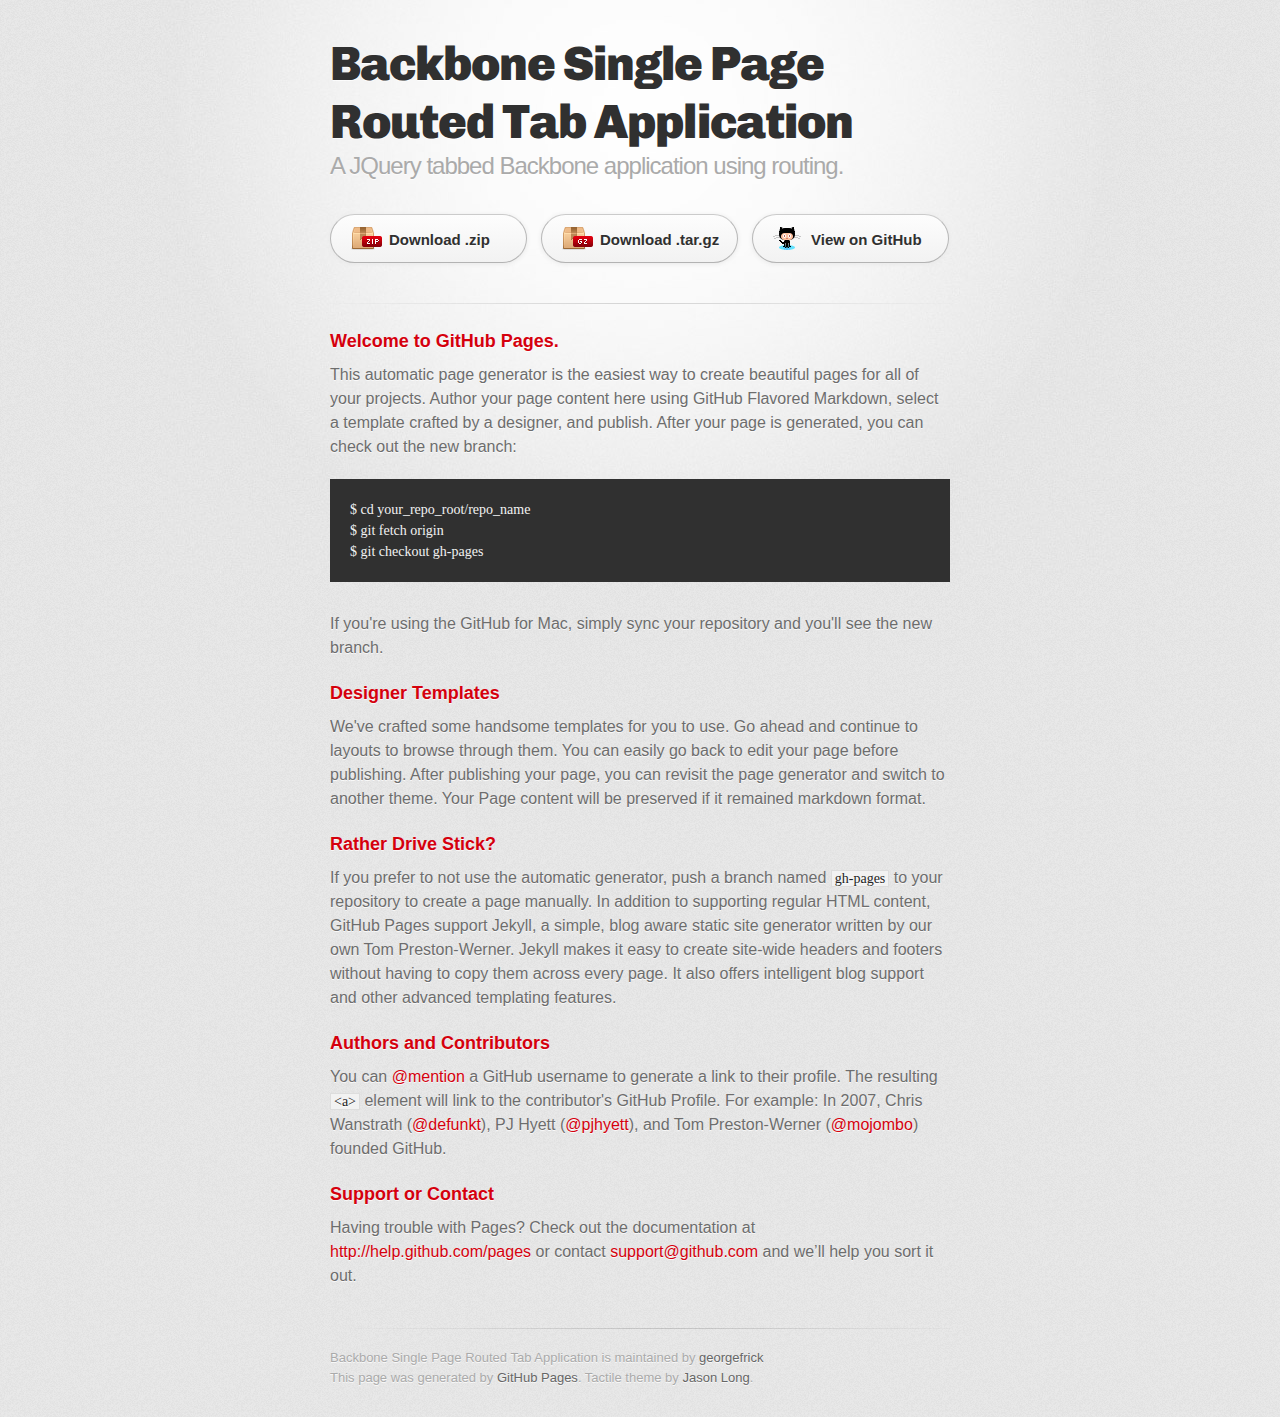
==== index.html @ 59448136 "Create gh-pages branch via GitHub" ====
<!DOCTYPE html>
<html>
  <head>
    <meta charset='utf-8'>
    <meta http-equiv="X-UA-Compatible" content="chrome=1">
    <link href='https://fonts.googleapis.com/css?family=Chivo:900' rel='stylesheet' type='text/css'>
    <link rel="stylesheet" type="text/css" href="stylesheets/stylesheet.css" media="screen" />
    <link rel="stylesheet" type="text/css" href="stylesheets/pygment_trac.css" media="screen" />
    <link rel="stylesheet" type="text/css" href="stylesheets/print.css" media="print" />
    <!--[if lt IE 9]>
    <script src="//html5shiv.googlecode.com/svn/trunk/html5.js"></script>
    <![endif]-->
    <title>Backbone Single Page Routed Tab Application by georgefrick</title>
  </head>

  <body>
    <div id="container">
      <div class="inner">

        <header>
          <h1>Backbone Single Page Routed Tab Application</h1>
          <h2>A JQuery tabbed Backbone application using routing.</h2>
        </header>

        <section id="downloads" class="clearfix">
          <a href="https://github.com/georgefrick/BackboneApplicationExample/zipball/master" id="download-zip" class="button"><span>Download .zip</span></a>
          <a href="https://github.com/georgefrick/BackboneApplicationExample/tarball/master" id="download-tar-gz" class="button"><span>Download .tar.gz</span></a>
          <a href="https://github.com/georgefrick/BackboneApplicationExample" id="view-on-github" class="button"><span>View on GitHub</span></a>
        </section>

        <hr>

        <section id="main_content">
          <h3>Welcome to GitHub Pages.</h3>

<p>This automatic page generator is the easiest way to create beautiful pages for all of your projects. Author your page content here using GitHub Flavored Markdown, select a template crafted by a designer, and publish. After your page is generated, you can check out the new branch:</p>

<pre><code>$ cd your_repo_root/repo_name
$ git fetch origin
$ git checkout gh-pages
</code></pre>

<p>If you're using the GitHub for Mac, simply sync your repository and you'll see the new branch.</p>

<h3>Designer Templates</h3>

<p>We've crafted some handsome templates for you to use. Go ahead and continue to layouts to browse through them. You can easily go back to edit your page before publishing. After publishing your page, you can revisit the page generator and switch to another theme. Your Page content will be preserved if it remained markdown format.</p>

<h3>Rather Drive Stick?</h3>

<p>If you prefer to not use the automatic generator, push a branch named <code>gh-pages</code> to your repository to create a page manually. In addition to supporting regular HTML content, GitHub Pages support Jekyll, a simple, blog aware static site generator written by our own Tom Preston-Werner. Jekyll makes it easy to create site-wide headers and footers without having to copy them across every page. It also offers intelligent blog support and other advanced templating features.</p>

<h3>Authors and Contributors</h3>

<p>You can <a href="https://github.com/blog/821" class="user-mention">@mention</a> a GitHub username to generate a link to their profile. The resulting <code>&lt;a&gt;</code> element will link to the contributor's GitHub Profile. For example: In 2007, Chris Wanstrath (<a href="https://github.com/defunkt" class="user-mention">@defunkt</a>), PJ Hyett (<a href="https://github.com/pjhyett" class="user-mention">@pjhyett</a>), and Tom Preston-Werner (<a href="https://github.com/mojombo" class="user-mention">@mojombo</a>) founded GitHub.</p>

<h3>Support or Contact</h3>

<p>Having trouble with Pages? Check out the documentation at <a href="http://help.github.com/pages">http://help.github.com/pages</a> or contact <a href="mailto:support@github.com">support@github.com</a> and we’ll help you sort it out.</p>
        </section>

        <footer>
          Backbone Single Page Routed Tab Application is maintained by <a href="https://github.com/georgefrick">georgefrick</a><br>
          This page was generated by <a href="http://pages.github.com">GitHub Pages</a>. Tactile theme by <a href="http://twitter.com/jasonlong">Jason Long</a>.
        </footer>

        
      </div>
    </div>
  </body>
</html>
---- stylesheets/stylesheet.css ----
/* http://meyerweb.com/eric/tools/css/reset/ 
   v2.0 | 20110126
   License: none (public domain)
*/
html, body, div, span, applet, object, iframe,
h1, h2, h3, h4, h5, h6, p, blockquote, pre,
a, abbr, acronym, address, big, cite, code,
del, dfn, em, img, ins, kbd, q, s, samp,
small, strike, strong, sub, sup, tt, var,
b, u, i, center,
dl, dt, dd, ol, ul, li,
fieldset, form, label, legend,
table, caption, tbody, tfoot, thead, tr, th, td,
article, aside, canvas, details, embed, 
figure, figcaption, footer, header, hgroup, 
menu, nav, output, ruby, section, summary,
time, mark, audio, video {
	margin: 0;
	padding: 0;
	border: 0;
	font-size: 100%;
	font: inherit;
	vertical-align: baseline;
}
/* HTML5 display-role reset for older browsers */
article, aside, details, figcaption, figure, 
footer, header, hgroup, menu, nav, section {
	display: block;
}
body {
	line-height: 1;
}
ol, ul {
	list-style: none;
}
blockquote, q {
	quotes: none;
}
blockquote:before, blockquote:after,
q:before, q:after {
	content: '';
	content: none;
}
table {
	border-collapse: collapse;
	border-spacing: 0;
}

/* LAYOUT STYLES */
body {
  font-size: 1em;
  line-height: 1.5; 
  background: #e7e7e7 url(../images/body-bg.png) 0 0 repeat;
  font-family: 'Helvetica Neue', Helvetica, Arial, serif;
  text-shadow: 0 1px 0 rgba(255, 255, 255, 0.8);
  color: #6d6d6d;
}

a {
  color: #d5000d;
}
a:hover {
  color: #c5000c;
}

header {
  padding-top: 35px;
  padding-bottom: 25px;
}

header h1 {
  font-family: 'Chivo', 'Helvetica Neue', Helvetica, Arial, serif; font-weight: 900;
  letter-spacing: -1px;
  font-size: 48px;
  color: #303030;
  line-height: 1.2;
}

header h2 {
  letter-spacing: -1px;
  font-size: 24px;
  color: #aaa;
  font-weight: normal;
  line-height: 1.3;
}

#container {
  background: transparent url(../images/highlight-bg.jpg) 50% 0 no-repeat;
  min-height: 595px;
}

.inner {
  width: 620px;
  margin: 0 auto;
}

#container .inner img {
  max-width: 100%;
}

#downloads {
  margin-bottom: 40px;
}

a.button {
  -moz-border-radius: 30px;
  -webkit-border-radius: 30px;                     
  border-radius: 30px;
  border-top: solid 1px #cbcbcb;
  border-left: solid 1px #b7b7b7;
  border-right: solid 1px #b7b7b7;
  border-bottom: solid 1px #b3b3b3;
  color: #303030;
  line-height: 25px;
  font-weight: bold;
  font-size: 15px;
  padding: 12px 8px 12px 8px;
  display: block;
  float: left;
  width: 179px;
  margin-right: 14px;  
  background: #fdfdfd; /* Old browsers */
  background: -moz-linear-gradient(top,  #fdfdfd 0%, #f2f2f2 100%); /* FF3.6+ */
  background: -webkit-gradient(linear, left top, left bottom, color-stop(0%,#fdfdfd), color-stop(100%,#f2f2f2)); /* Chrome,Safari4+ */
  background: -webkit-linear-gradient(top,  #fdfdfd 0%,#f2f2f2 100%); /* Chrome10+,Safari5.1+ */
  background: -o-linear-gradient(top,  #fdfdfd 0%,#f2f2f2 100%); /* Opera 11.10+ */
  background: -ms-linear-gradient(top,  #fdfdfd 0%,#f2f2f2 100%); /* IE10+ */
  background: linear-gradient(top,  #fdfdfd 0%,#f2f2f2 100%); /* W3C */
  filter: progid:DXImageTransform.Microsoft.gradient( startColorstr='#fdfdfd', endColorstr='#f2f2f2',GradientType=0 ); /* IE6-9 */
  -webkit-box-shadow: 10px 10px 5px #888;
  -moz-box-shadow: 10px 10px 5px #888;
  box-shadow: 0px 1px 5px #e8e8e8;
}
a.button:hover {
  border-top: solid 1px #b7b7b7;
  border-left: solid 1px #b3b3b3;
  border-right: solid 1px #b3b3b3;
  border-bottom: solid 1px #b3b3b3;
  background: #fafafa; /* Old browsers */
  background: -moz-linear-gradient(top,  #fdfdfd 0%, #f6f6f6 100%); /* FF3.6+ */
  background: -webkit-gradient(linear, left top, left bottom, color-stop(0%,#fdfdfd), color-stop(100%,#f6f6f6)); /* Chrome,Safari4+ */
  background: -webkit-linear-gradient(top,  #fdfdfd 0%,#f6f6f6 100%); /* Chrome10+,Safari5.1+ */
  background: -o-linear-gradient(top,  #fdfdfd 0%,#f6f6f6 100%); /* Opera 11.10+ */
  background: -ms-linear-gradient(top,  #fdfdfd 0%,#f6f6f6 100%); /* IE10+ */
  background: linear-gradient(top,  #fdfdfd 0%,#f6f6f6, 100%); /* W3C */
  filter: progid:DXImageTransform.Microsoft.gradient( startColorstr='#fdfdfd', endColorstr='#f6f6f6',GradientType=0 ); /* IE6-9 */
}

a.button span {
  padding-left: 50px;
  display: block;
  height: 23px;
}

#download-zip span {
  background: transparent url(../images/zip-icon.png) 12px 50% no-repeat;
}
#download-tar-gz span {
  background: transparent url(../images/tar-gz-icon.png) 12px 50% no-repeat;
}
#view-on-github span {
  background: transparent url(../images/octocat-icon.png) 12px 50% no-repeat;
}
#view-on-github {
  margin-right: 0;
}

code, pre {
  font-family: Monaco, "Bitstream Vera Sans Mono", "Lucida Console", Terminal;
  color: #222;
  margin-bottom: 30px;
  font-size: 14px;
}

code {
  background-color: #f2f2f2;
  border: solid 1px #ddd;
  padding: 0 3px;
}

pre {
  padding: 20px;
  background: #303030;
  color: #f2f2f2;
  text-shadow: none;
  overflow: auto;
}
pre code {
  color: #f2f2f2;
  background-color: #303030;
  border: none;
  padding: 0;
}

ul, ol, dl {
  margin-bottom: 20px;
}


/* COMMON STYLES */

hr {
  height: 1px;
  line-height: 1px;
  margin-top: 1em;
  padding-bottom: 1em;
  border: none;
  background: transparent url('../images/hr.png') 50% 0 no-repeat;
}

strong {
  font-weight: bold;
}

em {
  font-style: italic;
}

table {
  width: 100%;
  border: 1px solid #ebebeb;
}

th {
  font-weight: 500;
}

td {
  border: 1px solid #ebebeb;
  text-align: center; 
  font-weight: 300;
}

form {
  background: #f2f2f2;
  padding: 20px;
  
}


/* GENERAL ELEMENT TYPE STYLES */

h1 {
  font-size: 32px;
} 

h2 {
  font-size: 22px;
  font-weight: bold;
  color: #303030;
  margin-bottom: 8px;
} 

h3 {
  color: #d5000d;
  font-size: 18px;
  font-weight: bold;
  margin-bottom: 8px;
} 
 
h4 {
  font-size: 16px;
  color: #303030;
  font-weight: bold;
} 

h5 {
  font-size: 1em;
  color: #303030;
} 

h6 {
  font-size: .8em;
  color: #303030;
} 

p {
  font-weight: 300;
  margin-bottom: 20px;
}
 
a {
  text-decoration: none;
}

p a {
  font-weight: 400;
}

blockquote {
  font-size: 1.6em;
  border-left: 10px solid #e9e9e9;
  margin-bottom: 20px;
  padding: 0 0 0 30px;
}

ul li {
  list-style: disc inside;
  padding-left: 20px;
}

ol li {
  list-style: decimal inside;
  padding-left: 3px;
}

dl dt {
  color: #303030;
}

footer {
  background: transparent url('../images/hr.png') 0 0 no-repeat;
  margin-top: 40px;
  padding-top: 20px;
  padding-bottom: 30px;
  font-size: 13px;
  color: #aaa;
}

footer a {
  color: #666;
}
footer a:hover {
  color: #444;
}

/* MISC */
.clearfix:after {
  clear: both;
  content: '.';
  display: block;
  visibility: hidden;
  height: 0;
}

.clearfix {display: inline-block;}
* html .clearfix {height: 1%;}
.clearfix {display: block;}

/* #Media Queries
================================================== */

/* Smaller than standard 960 (devices and browsers) */
@media only screen and (max-width: 959px) {}

/* Tablet Portrait size to standard 960 (devices and browsers) */
@media only screen and (min-width: 768px) and (max-width: 959px) {}

/* All Mobile Sizes (devices and browser) */
@media only screen and (max-width: 767px) {
  header {
    padding-top: 10px;
    padding-bottom: 10px;
  }
  #downloads {
    margin-bottom: 25px;
  }
  #download-zip, #download-tar-gz {
    display: none;
  }
  .inner {
    width: 94%;
    margin: 0 auto;
  }
}

/* Mobile Landscape Size to Tablet Portrait (devices and browsers) */
@media only screen and (min-width: 480px) and (max-width: 767px) {}

/* Mobile Portrait Size to Mobile Landscape Size (devices and browsers) */
@media only screen and (max-width: 479px) {}
---- stylesheets/pygment_trac.css ----
.highlight  { background: #ffffff; }
.highlight .c { color: #999988; font-style: italic } /* Comment */
.highlight .err { color: #a61717; background-color: #e3d2d2 } /* Error */
.highlight .k { font-weight: bold } /* Keyword */
.highlight .o { font-weight: bold } /* Operator */
.highlight .cm { color: #999988; font-style: italic } /* Comment.Multiline */
.highlight .cp { color: #999999; font-weight: bold } /* Comment.Preproc */
.highlight .c1 { color: #999988; font-style: italic } /* Comment.Single */
.highlight .cs { color: #999999; font-weight: bold; font-style: italic } /* Comment.Special */
.highlight .gd { color: #000000; background-color: #ffdddd } /* Generic.Deleted */
.highlight .gd .x { color: #000000; background-color: #ffaaaa } /* Generic.Deleted.Specific */
.highlight .ge { font-style: italic } /* Generic.Emph */
.highlight .gr { color: #aa0000 } /* Generic.Error */
.highlight .gh { color: #999999 } /* Generic.Heading */
.highlight .gi { color: #000000; background-color: #ddffdd } /* Generic.Inserted */
.highlight .gi .x { color: #000000; background-color: #aaffaa } /* Generic.Inserted.Specific */
.highlight .go { color: #888888 } /* Generic.Output */
.highlight .gp { color: #555555 } /* Generic.Prompt */
.highlight .gs { font-weight: bold } /* Generic.Strong */
.highlight .gu { color: #800080; font-weight: bold; } /* Generic.Subheading */
.highlight .gt { color: #aa0000 } /* Generic.Traceback */
.highlight .kc { font-weight: bold } /* Keyword.Constant */
.highlight .kd { font-weight: bold } /* Keyword.Declaration */
.highlight .kn { font-weight: bold } /* Keyword.Namespace */
.highlight .kp { font-weight: bold } /* Keyword.Pseudo */
.highlight .kr { font-weight: bold } /* Keyword.Reserved */
.highlight .kt { color: #445588; font-weight: bold } /* Keyword.Type */
.highlight .m { color: #009999 } /* Literal.Number */
.highlight .s { color: #d14 } /* Literal.String */
.highlight .na { color: #008080 } /* Name.Attribute */
.highlight .nb { color: #0086B3 } /* Name.Builtin */
.highlight .nc { color: #445588; font-weight: bold } /* Name.Class */
.highlight .no { color: #008080 } /* Name.Constant */
.highlight .ni { color: #800080 } /* Name.Entity */
.highlight .ne { color: #990000; font-weight: bold } /* Name.Exception */
.highlight .nf { color: #990000; font-weight: bold } /* Name.Function */
.highlight .nn { color: #555555 } /* Name.Namespace */
.highlight .nt { color: #000080 } /* Name.Tag */
.highlight .nv { color: #008080 } /* Name.Variable */
.highlight .ow { font-weight: bold } /* Operator.Word */
.highlight .w { color: #bbbbbb } /* Text.Whitespace */
.highlight .mf { color: #009999 } /* Literal.Number.Float */
.highlight .mh { color: #009999 } /* Literal.Number.Hex */
.highlight .mi { color: #009999 } /* Literal.Number.Integer */
.highlight .mo { color: #009999 } /* Literal.Number.Oct */
.highlight .sb { color: #d14 } /* Literal.String.Backtick */
.highlight .sc { color: #d14 } /* Literal.String.Char */
.highlight .sd { color: #d14 } /* Literal.String.Doc */
.highlight .s2 { color: #d14 } /* Literal.String.Double */
.highlight .se { color: #d14 } /* Literal.String.Escape */
.highlight .sh { color: #d14 } /* Literal.String.Heredoc */
.highlight .si { color: #d14 } /* Literal.String.Interpol */
.highlight .sx { color: #d14 } /* Literal.String.Other */
.highlight .sr { color: #009926 } /* Literal.String.Regex */
.highlight .s1 { color: #d14 } /* Literal.String.Single */
.highlight .ss { color: #990073 } /* Literal.String.Symbol */
.highlight .bp { color: #999999 } /* Name.Builtin.Pseudo */
.highlight .vc { color: #008080 } /* Name.Variable.Class */
.highlight .vg { color: #008080 } /* Name.Variable.Global */
.highlight .vi { color: #008080 } /* Name.Variable.Instance */
.highlight .il { color: #009999 } /* Literal.Number.Integer.Long */

.type-csharp .highlight .k { color: #0000FF }
.type-csharp .highlight .kt { color: #0000FF }
.type-csharp .highlight .nf { color: #000000; font-weight: normal }
.type-csharp .highlight .nc { color: #2B91AF }
.type-csharp .highlight .nn { color: #000000 }
.type-csharp .highlight .s { color: #A31515 }
.type-csharp .highlight .sc { color: #A31515 }
---- stylesheets/print.css ----
html, body, div, span, applet, object, iframe,
h1, h2, h3, h4, h5, h6, p, blockquote, pre,
a, abbr, acronym, address, big, cite, code,
del, dfn, em, img, ins, kbd, q, s, samp,
small, strike, strong, sub, sup, tt, var,
b, u, i, center,
dl, dt, dd, ol, ul, li,
fieldset, form, label, legend,
table, caption, tbody, tfoot, thead, tr, th, td,
article, aside, canvas, details, embed, 
figure, figcaption, footer, header, hgroup, 
menu, nav, output, ruby, section, summary,
time, mark, audio, video {
  margin: 0;
  padding: 0;
  border: 0;
  font-size: 100%;
  font: inherit;
  vertical-align: baseline;
}
/* HTML5 display-role reset for older browsers */
article, aside, details, figcaption, figure, 
footer, header, hgroup, menu, nav, section {
  display: block;
}
body {
  line-height: 1;
}
ol, ul {
  list-style: none;
}
blockquote, q {
  quotes: none;
}
blockquote:before, blockquote:after,
q:before, q:after {
  content: '';
  content: none;
}
table {
  border-collapse: collapse;
  border-spacing: 0;
}
body {
  font-size: 13px;
  line-height: 1.5; 
  font-family: 'Helvetica Neue', Helvetica, Arial, serif;
  color: #000;
}

a {
  color: #d5000d;
  font-weight: bold;
}

header {
  padding-top: 35px;
  padding-bottom: 10px;
}

header h1 {
  font-weight: bold;
  letter-spacing: -1px;
  font-size: 48px;
  color: #303030;
  line-height: 1.2;
}

header h2 {
  letter-spacing: -1px;
  font-size: 24px;
  color: #aaa;
  font-weight: normal;
  line-height: 1.3;
}
#downloads {
  display: none;
}
#main_content {
  padding-top: 20px;
}

code, pre {
  font-family: Monaco, "Bitstream Vera Sans Mono", "Lucida Console", Terminal;
  color: #222;
  margin-bottom: 30px;
  font-size: 12px;
}

code {
  padding: 0 3px;
}

pre {
  border: solid 1px #ddd;
  padding: 20px;
  overflow: auto;
}
pre code {
  padding: 0;
}

ul, ol, dl {
  margin-bottom: 20px;
}


/* COMMON STYLES */

table {
  width: 100%;
  border: 1px solid #ebebeb;
}

th {
  font-weight: 500;
}

td {
  border: 1px solid #ebebeb;
  text-align: center; 
  font-weight: 300;
}

form {
  background: #f2f2f2;
  padding: 20px;
  
}


/* GENERAL ELEMENT TYPE STYLES */

h1 {
  font-size: 2.8em;
} 

h2 {
  font-size: 22px;
  font-weight: bold;
  color: #303030;
  margin-bottom: 8px;
} 

h3 {
  color: #d5000d;
  font-size: 18px;
  font-weight: bold;
  margin-bottom: 8px;
} 
 
h4 {
  font-size: 16px;
  color: #303030;
  font-weight: bold;
} 

h5 {
  font-size: 1em;
  color: #303030;
} 

h6 {
  font-size: .8em;
  color: #303030;
} 

p {
  font-weight: 300;
  margin-bottom: 20px;
}
 
a {
  text-decoration: none;
}

p a {
  font-weight: 400;
}

blockquote {
  font-size: 1.6em;
  border-left: 10px solid #e9e9e9;
  margin-bottom: 20px;
  padding: 0 0 0 30px;
}

ul li {
  list-style: disc inside;
  padding-left: 20px;
}

ol li {
  list-style: decimal inside;
  padding-left: 3px;
}

dl dd {
  font-style: italic;
  font-weight: 100;
}

footer {
  margin-top: 40px;
  padding-top: 20px;
  padding-bottom: 30px;
  font-size: 13px;
  color: #aaa;
}

footer a {
  color: #666;
}

/* MISC */
.clearfix:after {
  clear: both;
  content: '.';
  display: block;
  visibility: hidden;
  height: 0;
}

.clearfix {display: inline-block;}
* html .clearfix {height: 1%;}
.clearfix {display: block;}
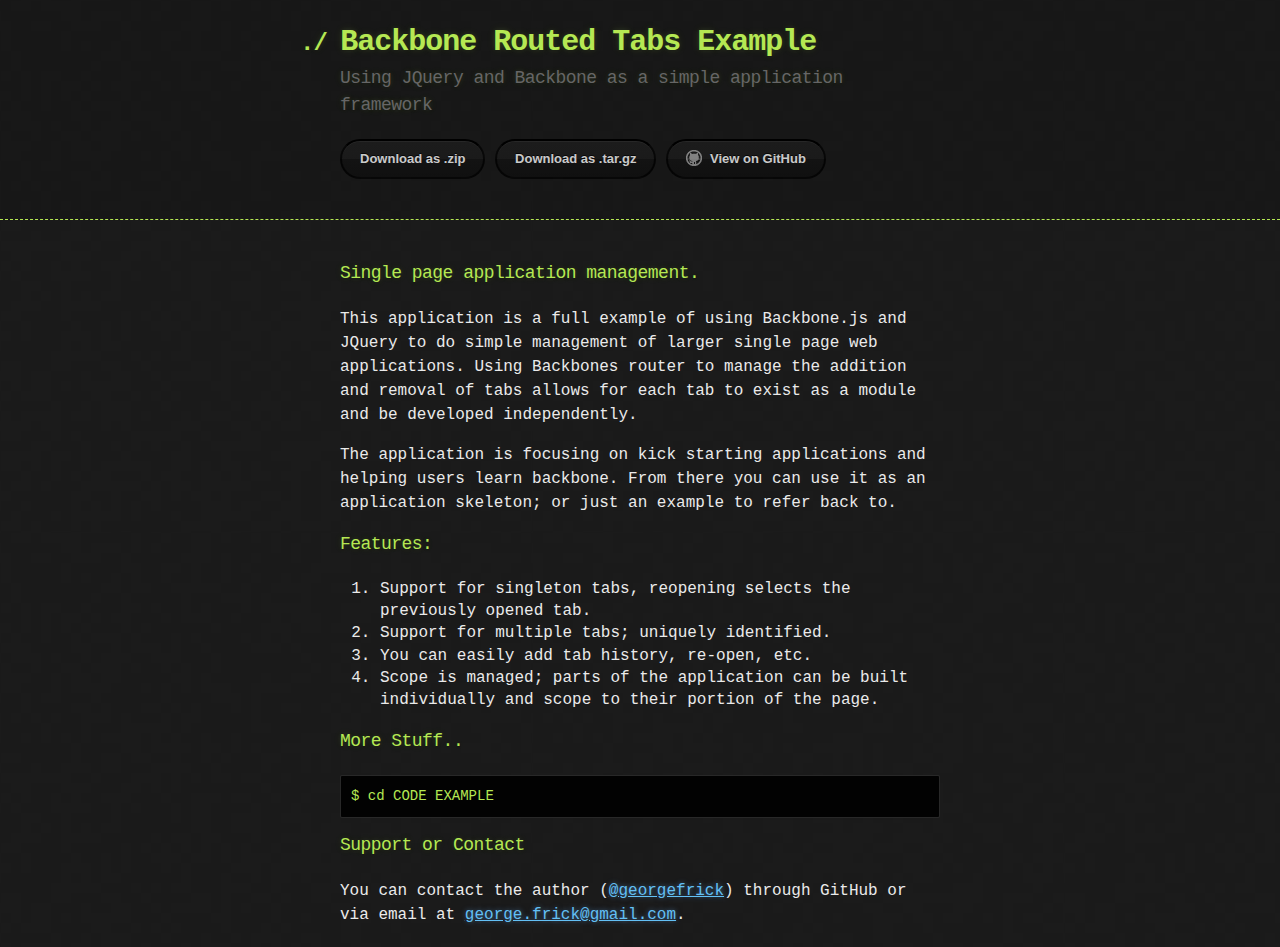
==== commit bbadc7fc: "Create gh-pages branch via GitHub" ====
--- a/index.html
+++ b/index.html
@@ -3,69 +3,55 @@
   <head>
     <meta charset='utf-8'>
     <meta http-equiv="X-UA-Compatible" content="chrome=1">
-    <link href='https://fonts.googleapis.com/css?family=Chivo:900' rel='stylesheet' type='text/css'>
+
     <link rel="stylesheet" type="text/css" href="stylesheets/stylesheet.css" media="screen" />
     <link rel="stylesheet" type="text/css" href="stylesheets/pygment_trac.css" media="screen" />
     <link rel="stylesheet" type="text/css" href="stylesheets/print.css" media="print" />
-    <!--[if lt IE 9]>
-    <script src="//html5shiv.googlecode.com/svn/trunk/html5.js"></script>
-    <![endif]-->
-    <title>Backbone Single Page Routed Tab Application by georgefrick</title>
+
+    <title>Backbone Routed Tabs Example by georgefrick</title>
   </head>
 
   <body>
-    <div id="container">
-      <div class="inner">
 
-        <header>
-          <h1>Backbone Single Page Routed Tab Application</h1>
-          <h2>A JQuery tabbed Backbone application using routing.</h2>
-        </header>
+    <header>
+      <div class="container">
+        <h1>Backbone Routed Tabs Example</h1>
+        <h2>Using JQuery and Backbone as a simple application framework</h2>
 
-        <section id="downloads" class="clearfix">
-          <a href="https://github.com/georgefrick/BackboneApplicationExample/zipball/master" id="download-zip" class="button"><span>Download .zip</span></a>
-          <a href="https://github.com/georgefrick/BackboneApplicationExample/tarball/master" id="download-tar-gz" class="button"><span>Download .tar.gz</span></a>
-          <a href="https://github.com/georgefrick/BackboneApplicationExample" id="view-on-github" class="button"><span>View on GitHub</span></a>
+        <section id="downloads">
+          <a href="https://github.com/georgefrick/BackboneApplicationExample/zipball/master" class="btn">Download as .zip</a>
+          <a href="https://github.com/georgefrick/BackboneApplicationExample/tarball/master" class="btn">Download as .tar.gz</a>
+          <a href="https://github.com/georgefrick/BackboneApplicationExample" class="btn btn-github"><span class="icon"></span>View on GitHub</a>
         </section>
+      </div>
+    </header>
 
-        <hr>
+    <div class="container">
+      <section id="main_content">
+        <h3>Single page application management.</h3>
 
-        <section id="main_content">
-          <h3>Welcome to GitHub Pages.</h3>
+<p>This application is a full example of using Backbone.js and JQuery to do simple management of larger single page web applications. Using Backbones router to manage the addition and removal of tabs allows for each tab to exist as a module and be developed independently.</p>
 
-<p>This automatic page generator is the easiest way to create beautiful pages for all of your projects. Author your page content here using GitHub Flavored Markdown, select a template crafted by a designer, and publish. After your page is generated, you can check out the new branch:</p>
+<p>The application is focusing on kick starting applications and helping users learn backbone. From there you can use it as an application skeleton; or just an example to refer back to.</p>
 
-<pre><code>$ cd your_repo_root/repo_name
-$ git fetch origin
-$ git checkout gh-pages
+<h3>Features:</h3>
+
+<ol>
+<li>Support for singleton tabs, reopening selects the previously opened tab.</li>
+<li>Support for multiple tabs; uniquely identified.</li>
+<li>You can easily add tab history, re-open, etc.</li>
+<li>Scope is managed; parts of the application can be built individually and scope to their portion of the page.</li>
+</ol><h3>More Stuff..</h3>
+
+<pre><code>$ cd CODE EXAMPLE
 </code></pre>
-
-<p>If you're using the GitHub for Mac, simply sync your repository and you'll see the new branch.</p>
-
-<h3>Designer Templates</h3>
-
-<p>We've crafted some handsome templates for you to use. Go ahead and continue to layouts to browse through them. You can easily go back to edit your page before publishing. After publishing your page, you can revisit the page generator and switch to another theme. Your Page content will be preserved if it remained markdown format.</p>
-
-<h3>Rather Drive Stick?</h3>
-
-<p>If you prefer to not use the automatic generator, push a branch named <code>gh-pages</code> to your repository to create a page manually. In addition to supporting regular HTML content, GitHub Pages support Jekyll, a simple, blog aware static site generator written by our own Tom Preston-Werner. Jekyll makes it easy to create site-wide headers and footers without having to copy them across every page. It also offers intelligent blog support and other advanced templating features.</p>
-
-<h3>Authors and Contributors</h3>
-
-<p>You can <a href="https://github.com/blog/821" class="user-mention">@mention</a> a GitHub username to generate a link to their profile. The resulting <code>&lt;a&gt;</code> element will link to the contributor's GitHub Profile. For example: In 2007, Chris Wanstrath (<a href="https://github.com/defunkt" class="user-mention">@defunkt</a>), PJ Hyett (<a href="https://github.com/pjhyett" class="user-mention">@pjhyett</a>), and Tom Preston-Werner (<a href="https://github.com/mojombo" class="user-mention">@mojombo</a>) founded GitHub.</p>
 
 <h3>Support or Contact</h3>
 
-<p>Having trouble with Pages? Check out the documentation at <a href="http://help.github.com/pages">http://help.github.com/pages</a> or contact <a href="mailto:support@github.com">support@github.com</a> and we’ll help you sort it out.</p>
-        </section>
+<p>You can contact the author (<a href="https://github.com/georgefrick" class="user-mention">@georgefrick</a>) through GitHub or via email at <a href="mailto:george.frick@gmail.com">george.frick@gmail.com</a>.</p>
+      </section>
+    </div>
 
-        <footer>
-          Backbone Single Page Routed Tab Application is maintained by <a href="https://github.com/georgefrick">georgefrick</a><br>
-          This page was generated by <a href="http://pages.github.com">GitHub Pages</a>. Tactile theme by <a href="http://twitter.com/jasonlong">Jason Long</a>.
-        </footer>
-
-        
-      </div>
-    </div>
+    
   </body>
 </html>--- a/stylesheets/stylesheet.css
+++ b/stylesheets/stylesheet.css
@@ -1,371 +1,247 @@
-/* http://meyerweb.com/eric/tools/css/reset/ 
-   v2.0 | 20110126
-   License: none (public domain)
-*/
-html, body, div, span, applet, object, iframe,
-h1, h2, h3, h4, h5, h6, p, blockquote, pre,
-a, abbr, acronym, address, big, cite, code,
-del, dfn, em, img, ins, kbd, q, s, samp,
-small, strike, strong, sub, sup, tt, var,
-b, u, i, center,
-dl, dt, dd, ol, ul, li,
-fieldset, form, label, legend,
-table, caption, tbody, tfoot, thead, tr, th, td,
-article, aside, canvas, details, embed, 
-figure, figcaption, footer, header, hgroup, 
-menu, nav, output, ruby, section, summary,
-time, mark, audio, video {
-	margin: 0;
-	padding: 0;
-	border: 0;
-	font-size: 100%;
-	font: inherit;
-	vertical-align: baseline;
-}
-/* HTML5 display-role reset for older browsers */
-article, aside, details, figcaption, figure, 
-footer, header, hgroup, menu, nav, section {
-	display: block;
-}
 body {
-	line-height: 1;
-}
-ol, ul {
-	list-style: none;
-}
-blockquote, q {
-	quotes: none;
-}
-blockquote:before, blockquote:after,
-q:before, q:after {
-	content: '';
-	content: none;
-}
-table {
-	border-collapse: collapse;
-	border-spacing: 0;
-}
-
-/* LAYOUT STYLES */
-body {
-  font-size: 1em;
-  line-height: 1.5; 
-  background: #e7e7e7 url(../images/body-bg.png) 0 0 repeat;
-  font-family: 'Helvetica Neue', Helvetica, Arial, serif;
-  text-shadow: 0 1px 0 rgba(255, 255, 255, 0.8);
-  color: #6d6d6d;
-}
-
-a {
-  color: #d5000d;
-}
-a:hover {
-  color: #c5000c;
-}
+  margin: 0;
+  padding: 0;
+  background: #151515 url("../images/bkg.png") 0 0;
+  color: #eaeaea;
+  font: 16px;
+  line-height: 1.5;
+  font-family: Monaco, "Bitstream Vera Sans Mono", "Lucida Console", Terminal, monospace;
+}
+
+/* General & 'Reset' Stuff */
+
+.container {
+  width: 90%;
+  max-width: 600px;
+  margin: 0 auto;
+}
+
+section {
+  display: block;
+  margin: 0 0 20px 0;
+}
+
+h1, h2, h3, h4, h5, h6 {
+  margin: 0 0 20px;
+}
+
+li {
+  line-height: 1.4 ;
+}
+
+/* Header, <header>
+   header   - container
+   h1       - project name
+   h2       - project description
+*/
 
 header {
-  padding-top: 35px;
-  padding-bottom: 25px;
+  background: rgba(0, 0, 0, 0.1);
+  width: 100%;
+  border-bottom: 1px dashed #b5e853;
+  padding: 20px 0;
+  margin: 0 0 40px 0;
 }
 
 header h1 {
-  font-family: 'Chivo', 'Helvetica Neue', Helvetica, Arial, serif; font-weight: 900;
+  font-size: 30px;
+  line-height: 1.5;
+  margin: 0 0 0 -40px;
+  font-weight: bold;
+  font-family: Monaco, "Bitstream Vera Sans Mono", "Lucida Console", Terminal, monospace;
+  color: #b5e853;
+  text-shadow: 0 1px 1px rgba(0, 0, 0, 0.1),
+               0 0 5px rgba(181, 232, 83, 0.1),
+               0 0 10px rgba(181, 232, 83, 0.1);
   letter-spacing: -1px;
-  font-size: 48px;
-  color: #303030;
-  line-height: 1.2;
+  -webkit-font-smoothing: antialiased;
+}
+
+header h1:before {
+  content: "./ ";
+  font-size: 24px;
 }
 
 header h2 {
-  letter-spacing: -1px;
+  font-size: 18px;
+  font-weight: 300;
+  color: #666;
+}
+
+#downloads .btn {
+  display: inline-block;
+  text-align: center;
+  margin: 0;
+}
+
+/* Main Content
+*/
+
+#main_content {
+  width: 100%;
+  -webkit-font-smoothing: antialiased;
+}
+section img {
+  max-width: 100%
+}
+
+h1, h2, h3, h4, h5, h6 {
+  font-weight: normal;
+  font-family: Monaco, "Bitstream Vera Sans Mono", "Lucida Console", Terminal, monospace;
+  color: #b5e853;
+  letter-spacing: -0.03em;
+  text-shadow: 0 1px 1px rgba(0, 0, 0, 0.1),
+               0 0 5px rgba(181, 232, 83, 0.1),
+               0 0 10px rgba(181, 232, 83, 0.1);
+}
+
+#main_content h1 {
+  font-size: 30px;
+}
+
+#main_content h2 {
   font-size: 24px;
+}
+
+#main_content h3 {
+  font-size: 18px;
+}
+
+#main_content h4 {
+  font-size: 14px;
+}
+
+#main_content h5 {
+  font-size: 12px;
+  text-transform: uppercase;
+  margin: 0 0 5px 0;
+}
+
+#main_content h6 {
+  font-size: 12px;
+  text-transform: uppercase;
+  color: #999;
+  margin: 0 0 5px 0;
+}
+
+dt {
+  font-style: italic;
+  font-weight: bold;
+}
+
+ul li {
+  list-style: none;
+}
+
+ul li:before {
+  content: ">>";
+  font-family: Monaco, "Bitstream Vera Sans Mono", "Lucida Console", Terminal, monospace;
+  font-size: 13px;
+  color: #b5e853;
+  margin-left: -37px;
+  margin-right: 21px;
+  line-height: 16px;
+}
+
+blockquote {
   color: #aaa;
-  font-weight: normal;
-  line-height: 1.3;
-}
-
-#container {
-  background: transparent url(../images/highlight-bg.jpg) 50% 0 no-repeat;
-  min-height: 595px;
-}
-
-.inner {
-  width: 620px;
-  margin: 0 auto;
-}
-
-#container .inner img {
-  max-width: 100%;
-}
-
-#downloads {
-  margin-bottom: 40px;
-}
-
-a.button {
-  -moz-border-radius: 30px;
-  -webkit-border-radius: 30px;                     
-  border-radius: 30px;
-  border-top: solid 1px #cbcbcb;
-  border-left: solid 1px #b7b7b7;
-  border-right: solid 1px #b7b7b7;
-  border-bottom: solid 1px #b3b3b3;
-  color: #303030;
-  line-height: 25px;
-  font-weight: bold;
-  font-size: 15px;
-  padding: 12px 8px 12px 8px;
-  display: block;
-  float: left;
-  width: 179px;
-  margin-right: 14px;  
-  background: #fdfdfd; /* Old browsers */
-  background: -moz-linear-gradient(top,  #fdfdfd 0%, #f2f2f2 100%); /* FF3.6+ */
-  background: -webkit-gradient(linear, left top, left bottom, color-stop(0%,#fdfdfd), color-stop(100%,#f2f2f2)); /* Chrome,Safari4+ */
-  background: -webkit-linear-gradient(top,  #fdfdfd 0%,#f2f2f2 100%); /* Chrome10+,Safari5.1+ */
-  background: -o-linear-gradient(top,  #fdfdfd 0%,#f2f2f2 100%); /* Opera 11.10+ */
-  background: -ms-linear-gradient(top,  #fdfdfd 0%,#f2f2f2 100%); /* IE10+ */
-  background: linear-gradient(top,  #fdfdfd 0%,#f2f2f2 100%); /* W3C */
-  filter: progid:DXImageTransform.Microsoft.gradient( startColorstr='#fdfdfd', endColorstr='#f2f2f2',GradientType=0 ); /* IE6-9 */
-  -webkit-box-shadow: 10px 10px 5px #888;
-  -moz-box-shadow: 10px 10px 5px #888;
-  box-shadow: 0px 1px 5px #e8e8e8;
-}
-a.button:hover {
-  border-top: solid 1px #b7b7b7;
-  border-left: solid 1px #b3b3b3;
-  border-right: solid 1px #b3b3b3;
-  border-bottom: solid 1px #b3b3b3;
-  background: #fafafa; /* Old browsers */
-  background: -moz-linear-gradient(top,  #fdfdfd 0%, #f6f6f6 100%); /* FF3.6+ */
-  background: -webkit-gradient(linear, left top, left bottom, color-stop(0%,#fdfdfd), color-stop(100%,#f6f6f6)); /* Chrome,Safari4+ */
-  background: -webkit-linear-gradient(top,  #fdfdfd 0%,#f6f6f6 100%); /* Chrome10+,Safari5.1+ */
-  background: -o-linear-gradient(top,  #fdfdfd 0%,#f6f6f6 100%); /* Opera 11.10+ */
-  background: -ms-linear-gradient(top,  #fdfdfd 0%,#f6f6f6 100%); /* IE10+ */
-  background: linear-gradient(top,  #fdfdfd 0%,#f6f6f6, 100%); /* W3C */
-  filter: progid:DXImageTransform.Microsoft.gradient( startColorstr='#fdfdfd', endColorstr='#f6f6f6',GradientType=0 ); /* IE6-9 */
-}
-
-a.button span {
-  padding-left: 50px;
-  display: block;
-  height: 23px;
-}
-
-#download-zip span {
-  background: transparent url(../images/zip-icon.png) 12px 50% no-repeat;
-}
-#download-tar-gz span {
-  background: transparent url(../images/tar-gz-icon.png) 12px 50% no-repeat;
-}
-#view-on-github span {
-  background: transparent url(../images/octocat-icon.png) 12px 50% no-repeat;
-}
-#view-on-github {
-  margin-right: 0;
-}
-
-code, pre {
-  font-family: Monaco, "Bitstream Vera Sans Mono", "Lucida Console", Terminal;
-  color: #222;
-  margin-bottom: 30px;
+  padding-left: 10px;
+  border-left: 1px dotted #666;
+}
+
+pre {
+  background: rgba(0, 0, 0, 0.9);
+  border: 1px solid rgba(255, 255, 255, 0.15);
+  padding: 10px;
   font-size: 14px;
-}
-
-code {
-  background-color: #f2f2f2;
-  border: solid 1px #ddd;
-  padding: 0 3px;
-}
-
-pre {
-  padding: 20px;
-  background: #303030;
-  color: #f2f2f2;
-  text-shadow: none;
+  color: #b5e853;
+  border-radius: 2px;
+  -moz-border-radius: 2px;
+  -webkit-border-radius: 2px;
+  text-wrap: normal;
   overflow: auto;
-}
-pre code {
-  color: #f2f2f2;
-  background-color: #303030;
-  border: none;
-  padding: 0;
-}
-
-ul, ol, dl {
-  margin-bottom: 20px;
-}
-
-
-/* COMMON STYLES */
-
-hr {
-  height: 1px;
-  line-height: 1px;
-  margin-top: 1em;
-  padding-bottom: 1em;
-  border: none;
-  background: transparent url('../images/hr.png') 50% 0 no-repeat;
-}
-
-strong {
-  font-weight: bold;
-}
-
-em {
-  font-style: italic;
+  overflow-y: hidden;
 }
 
 table {
   width: 100%;
-  border: 1px solid #ebebeb;
+  margin: 0 0 20px 0;
 }
 
 th {
-  font-weight: 500;
+  text-align: left;
+  border-bottom: 1px dashed #b5e853;
+  padding: 5px 10px;
 }
 
 td {
-  border: 1px solid #ebebeb;
-  text-align: center; 
-  font-weight: 300;
-}
-
-form {
-  background: #f2f2f2;
-  padding: 20px;
-  
-}
-
-
-/* GENERAL ELEMENT TYPE STYLES */
-
-h1 {
-  font-size: 32px;
-} 
-
-h2 {
-  font-size: 22px;
+  padding: 5px 10px;
+}
+
+hr {
+  height: 0;
+  border: 0;
+  border-bottom: 1px dashed #b5e853;
+  color: #b5e853;
+}
+
+/* Buttons
+*/
+
+.btn {
+  display: inline-block;
+  background: -webkit-linear-gradient(top, rgba(40, 40, 40, 0.3), rgba(35, 35, 35, 0.3) 50%, rgba(10, 10, 10, 0.3) 50%, rgba(0, 0, 0, 0.3));
+  padding: 8px 18px;
+  border-radius: 50px;
+  border: 2px solid rgba(0, 0, 0, 0.7);
+  border-bottom: 2px solid rgba(0, 0, 0, 0.7);
+  border-top: 2px solid rgba(0, 0, 0, 1);
+  color: rgba(255, 255, 255, 0.8);
+  font-family: Helvetica, Arial, sans-serif;
   font-weight: bold;
-  color: #303030;
-  margin-bottom: 8px;
-} 
-
-h3 {
-  color: #d5000d;
-  font-size: 18px;
-  font-weight: bold;
-  margin-bottom: 8px;
-} 
- 
-h4 {
-  font-size: 16px;
-  color: #303030;
-  font-weight: bold;
-} 
-
-h5 {
-  font-size: 1em;
-  color: #303030;
-} 
-
-h6 {
-  font-size: .8em;
-  color: #303030;
-} 
-
-p {
-  font-weight: 300;
-  margin-bottom: 20px;
-}
- 
+  font-size: 13px;
+  text-decoration: none;
+  text-shadow: 0 -1px 0 rgba(0, 0, 0, 0.75);
+  box-shadow: inset 0 1px 0 rgba(255, 255, 255, 0.05);
+}
+
+.btn:hover {
+  background: -webkit-linear-gradient(top, rgba(40, 40, 40, 0.6), rgba(35, 35, 35, 0.6) 50%, rgba(10, 10, 10, 0.8) 50%, rgba(0, 0, 0, 0.8));
+}
+
+.btn .icon {
+  display: inline-block;
+  width: 16px;
+  height: 16px;
+  margin: 1px 8px 0 0;
+  float: left;
+}
+
+.btn-github .icon {
+  opacity: 0.6;
+  background: url("../images/blacktocat.png") 0 0 no-repeat;
+}
+
+/* Links
+   a, a:hover, a:visited
+*/
+
 a {
-  text-decoration: none;
-}
-
-p a {
-  font-weight: 400;
-}
-
-blockquote {
-  font-size: 1.6em;
-  border-left: 10px solid #e9e9e9;
-  margin-bottom: 20px;
-  padding: 0 0 0 30px;
-}
-
-ul li {
-  list-style: disc inside;
-  padding-left: 20px;
-}
-
-ol li {
-  list-style: decimal inside;
-  padding-left: 3px;
-}
-
-dl dt {
-  color: #303030;
-}
-
-footer {
-  background: transparent url('../images/hr.png') 0 0 no-repeat;
-  margin-top: 40px;
-  padding-top: 20px;
-  padding-bottom: 30px;
-  font-size: 13px;
-  color: #aaa;
-}
-
-footer a {
-  color: #666;
-}
-footer a:hover {
-  color: #444;
-}
-
-/* MISC */
-.clearfix:after {
-  clear: both;
-  content: '.';
-  display: block;
-  visibility: hidden;
-  height: 0;
-}
-
-.clearfix {display: inline-block;}
-* html .clearfix {height: 1%;}
-.clearfix {display: block;}
-
-/* #Media Queries
-================================================== */
-
-/* Smaller than standard 960 (devices and browsers) */
-@media only screen and (max-width: 959px) {}
-
-/* Tablet Portrait size to standard 960 (devices and browsers) */
-@media only screen and (min-width: 768px) and (max-width: 959px) {}
-
-/* All Mobile Sizes (devices and browser) */
-@media only screen and (max-width: 767px) {
-  header {
-    padding-top: 10px;
-    padding-bottom: 10px;
-  }
-  #downloads {
-    margin-bottom: 25px;
-  }
-  #download-zip, #download-tar-gz {
-    display: none;
-  }
-  .inner {
-    width: 94%;
-    margin: 0 auto;
-  }
-}
-
-/* Mobile Landscape Size to Tablet Portrait (devices and browsers) */
-@media only screen and (min-width: 480px) and (max-width: 767px) {}
-
-/* Mobile Portrait Size to Mobile Landscape Size (devices and browsers) */
-@media only screen and (max-width: 479px) {}
+  color: #63c0f5;
+  text-shadow: 0 0 5px rgba(104, 182, 255, 0.5);
+}
+
+/* Clearfix */
+
+.cf:before, .cf:after {
+  content:"";
+  display:table;
+}
+
+.cf:after {
+  clear:both;
+}
+
+.cf {
+  zoom:1;
+}--- a/stylesheets/pygment_trac.css
+++ b/stylesheets/pygment_trac.css
@@ -1,4 +1,3 @@
-.highlight  { background: #ffffff; }
 .highlight .c { color: #999988; font-style: italic } /* Comment */
 .highlight .err { color: #a61717; background-color: #e3d2d2 } /* Error */
 .highlight .k { font-weight: bold } /* Keyword */
@@ -35,7 +34,7 @@
 .highlight .ne { color: #990000; font-weight: bold } /* Name.Exception */
 .highlight .nf { color: #990000; font-weight: bold } /* Name.Function */
 .highlight .nn { color: #555555 } /* Name.Namespace */
-.highlight .nt { color: #000080 } /* Name.Tag */
+.highlight .nt { color: #CBDFFF } /* Name.Tag */
 .highlight .nv { color: #008080 } /* Name.Variable */
 .highlight .ow { font-weight: bold } /* Operator.Word */
 .highlight .w { color: #bbbbbb } /* Text.Whitespace */
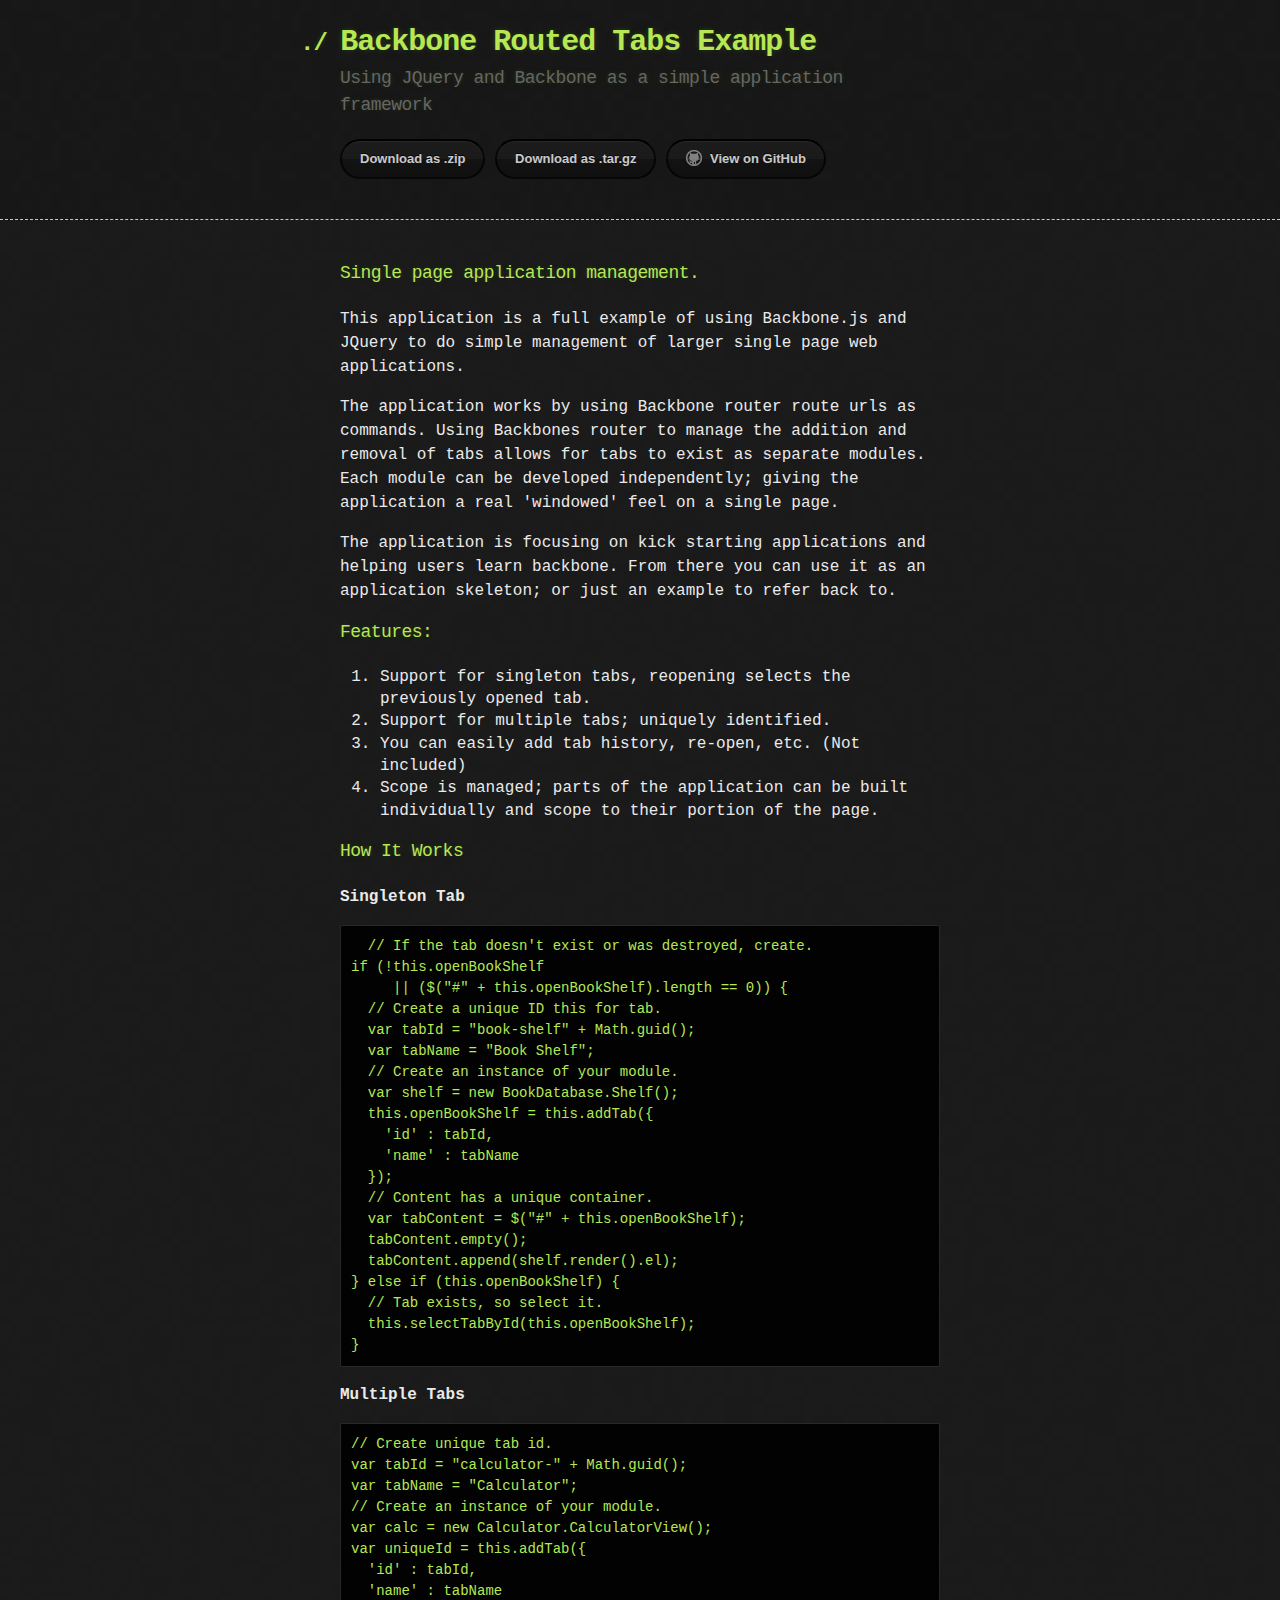
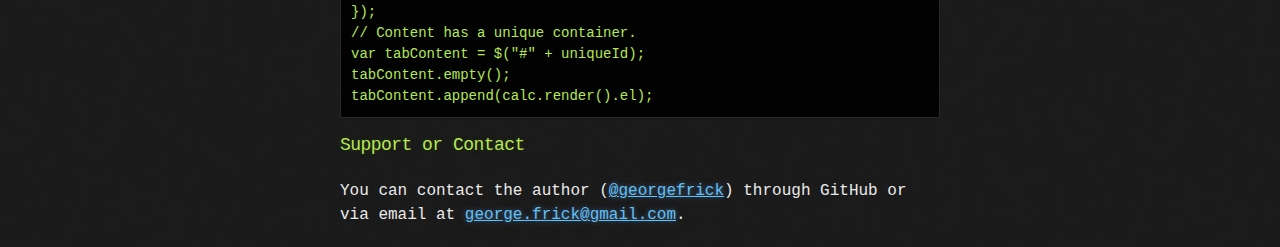
==== commit 6f8453b0: "Create gh-pages branch via GitHub" ====
--- a/index.html
+++ b/index.html
@@ -30,20 +30,60 @@
       <section id="main_content">
         <h3>Single page application management.</h3>
 
-<p>This application is a full example of using Backbone.js and JQuery to do simple management of larger single page web applications. Using Backbones router to manage the addition and removal of tabs allows for each tab to exist as a module and be developed independently.</p>
+<p>This application is a full example of using Backbone.js and JQuery to do simple management of larger single page web applications. </p>
 
-<p>The application is focusing on kick starting applications and helping users learn backbone. From there you can use it as an application skeleton; or just an example to refer back to.</p>
+<p>The application works by using Backbone router route urls as commands. Using Backbones router to manage the addition and removal of tabs allows for tabs to exist as separate modules. Each module can be developed independently; giving the application a real 'windowed' feel on a single page.</p>
+
+<p>The application is focusing on kick starting applications and helping users learn backbone. From there you can use it as an application skeleton; or just an example to refer back to. </p>
 
 <h3>Features:</h3>
 
 <ol>
 <li>Support for singleton tabs, reopening selects the previously opened tab.</li>
 <li>Support for multiple tabs; uniquely identified.</li>
-<li>You can easily add tab history, re-open, etc.</li>
+<li>You can easily add tab history, re-open, etc. (Not included)</li>
 <li>Scope is managed; parts of the application can be built individually and scope to their portion of the page.</li>
-</ol><h3>More Stuff..</h3>
+</ol><h3>How It Works</h3>
 
-<pre><code>$ cd CODE EXAMPLE
+<p><strong>Singleton Tab</strong></p>
+
+<pre><code>  // If the tab doesn't exist or was destroyed, create.
+if (!this.openBookShelf
+     || ($("#" + this.openBookShelf).length == 0)) {
+  // Create a unique ID this for tab.
+  var tabId = "book-shelf" + Math.guid();
+  var tabName = "Book Shelf";
+  // Create an instance of your module.
+  var shelf = new BookDatabase.Shelf();
+  this.openBookShelf = this.addTab({
+    'id' : tabId,
+    'name' : tabName
+  });
+  // Content has a unique container.
+  var tabContent = $("#" + this.openBookShelf);
+  tabContent.empty();
+  tabContent.append(shelf.render().el);
+} else if (this.openBookShelf) {
+  // Tab exists, so select it.
+  this.selectTabById(this.openBookShelf);
+}
+</code></pre>
+
+<p><strong>Multiple Tabs</strong></p>
+
+<pre><code>// Create unique tab id.
+var tabId = "calculator-" + Math.guid();
+var tabName = "Calculator";
+// Create an instance of your module.
+var calc = new Calculator.CalculatorView();
+var uniqueId = this.addTab({
+  'id' : tabId,
+  'name' : tabName
+});
+// Content has a unique container.
+var tabContent = $("#" + uniqueId);
+tabContent.empty();
+tabContent.append(calc.render().el);
 </code></pre>
 
 <h3>Support or Contact</h3>
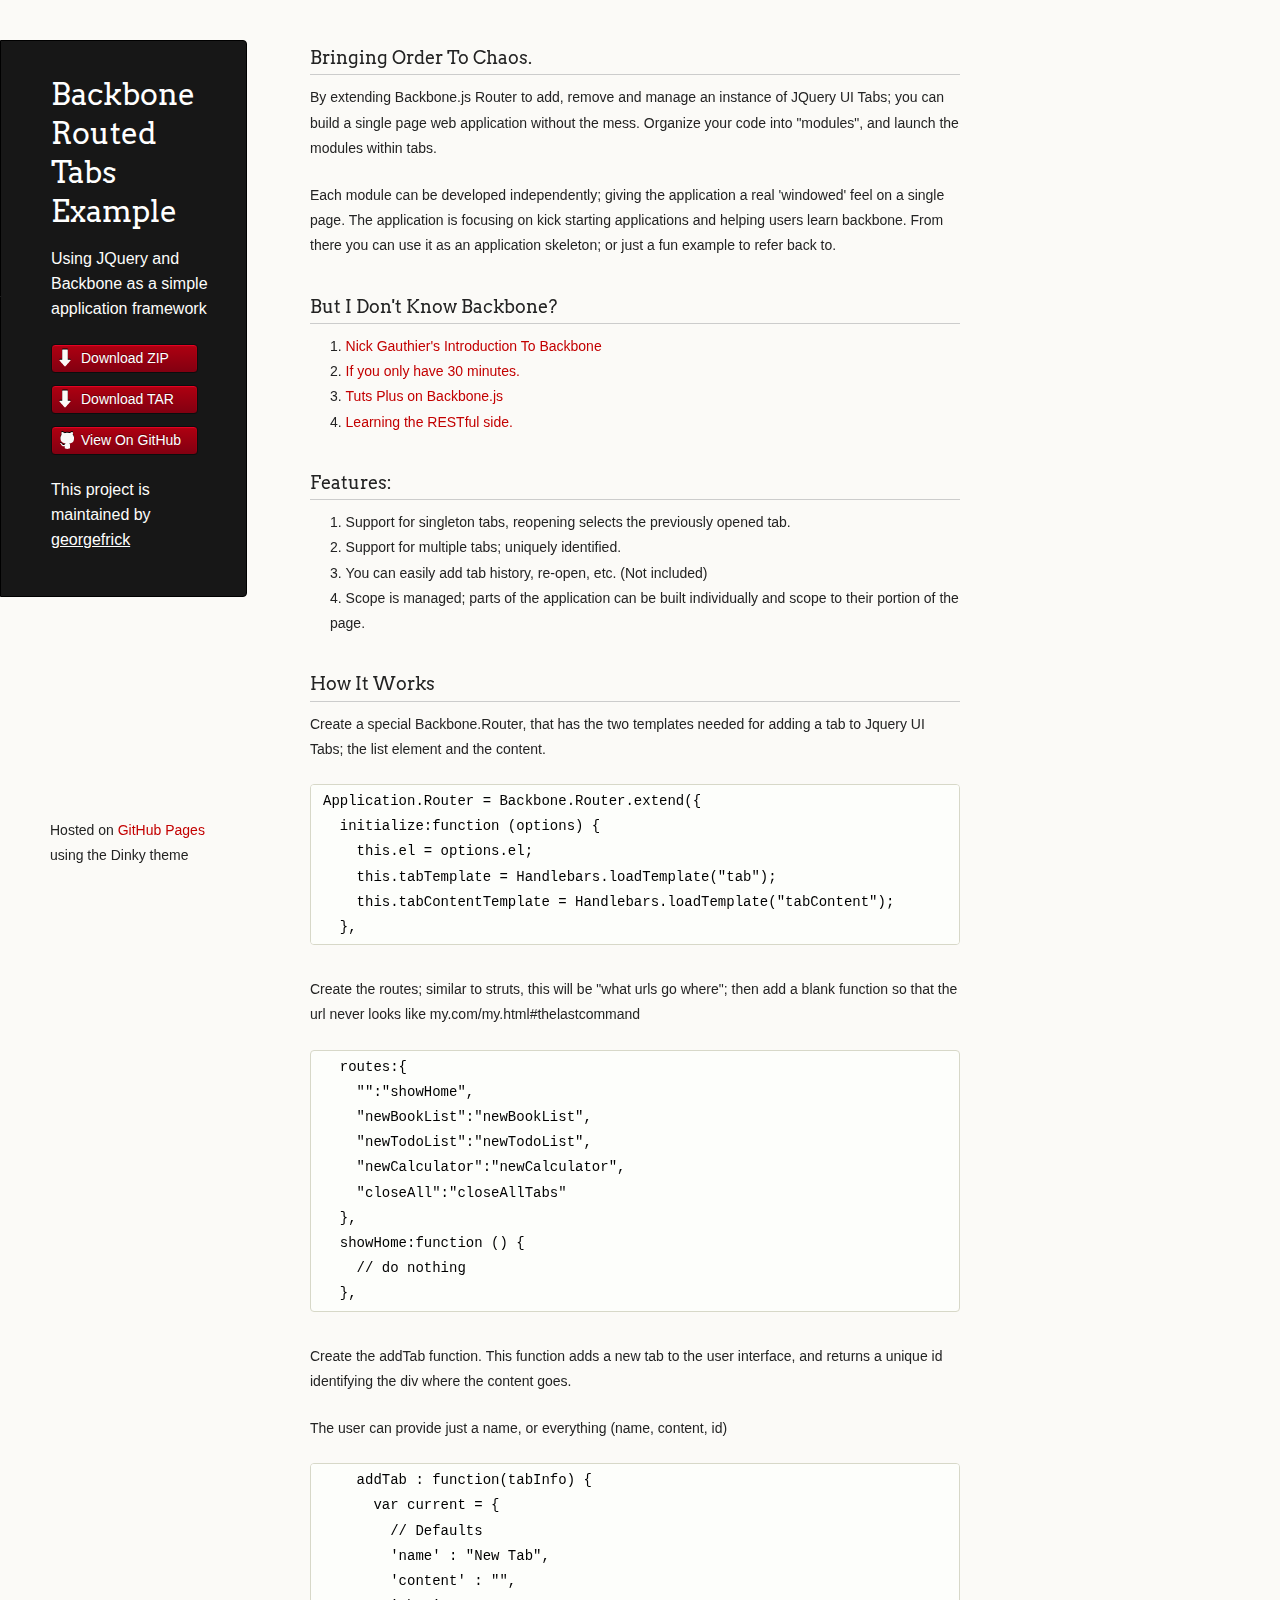
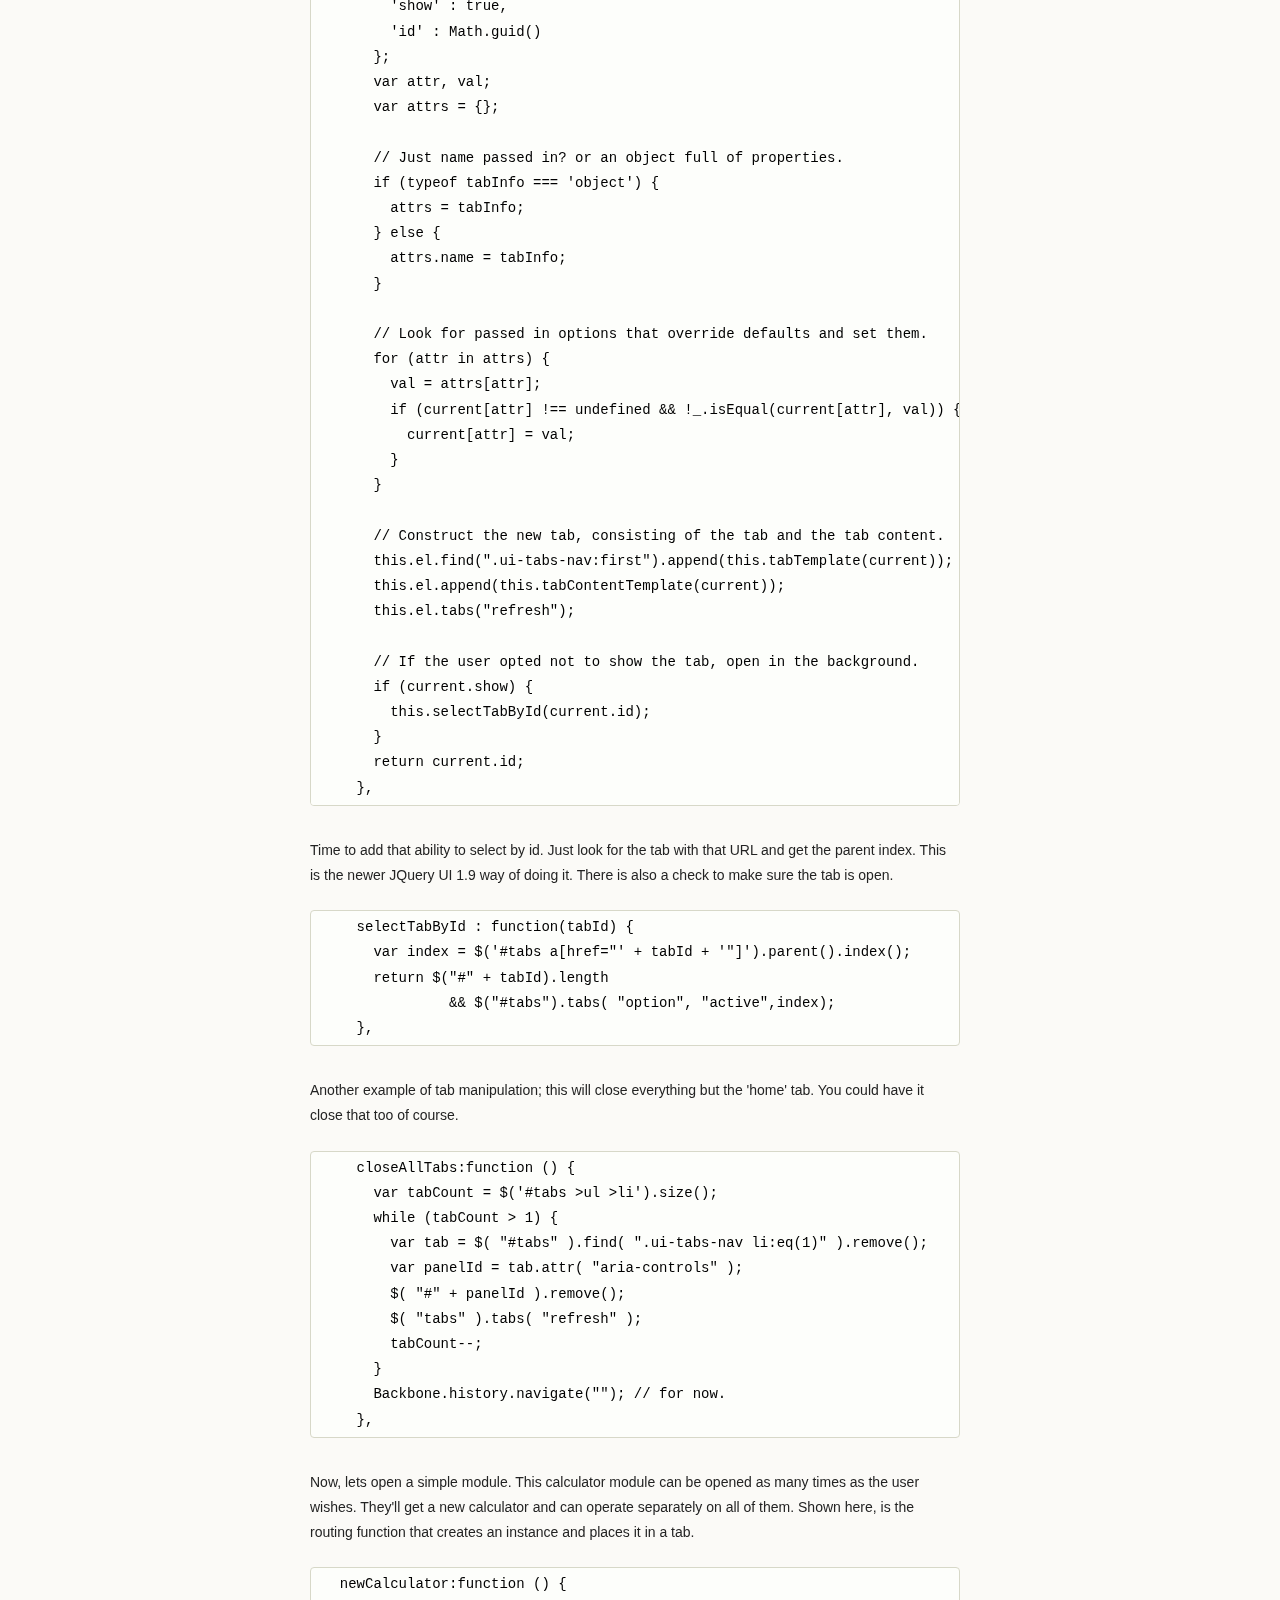
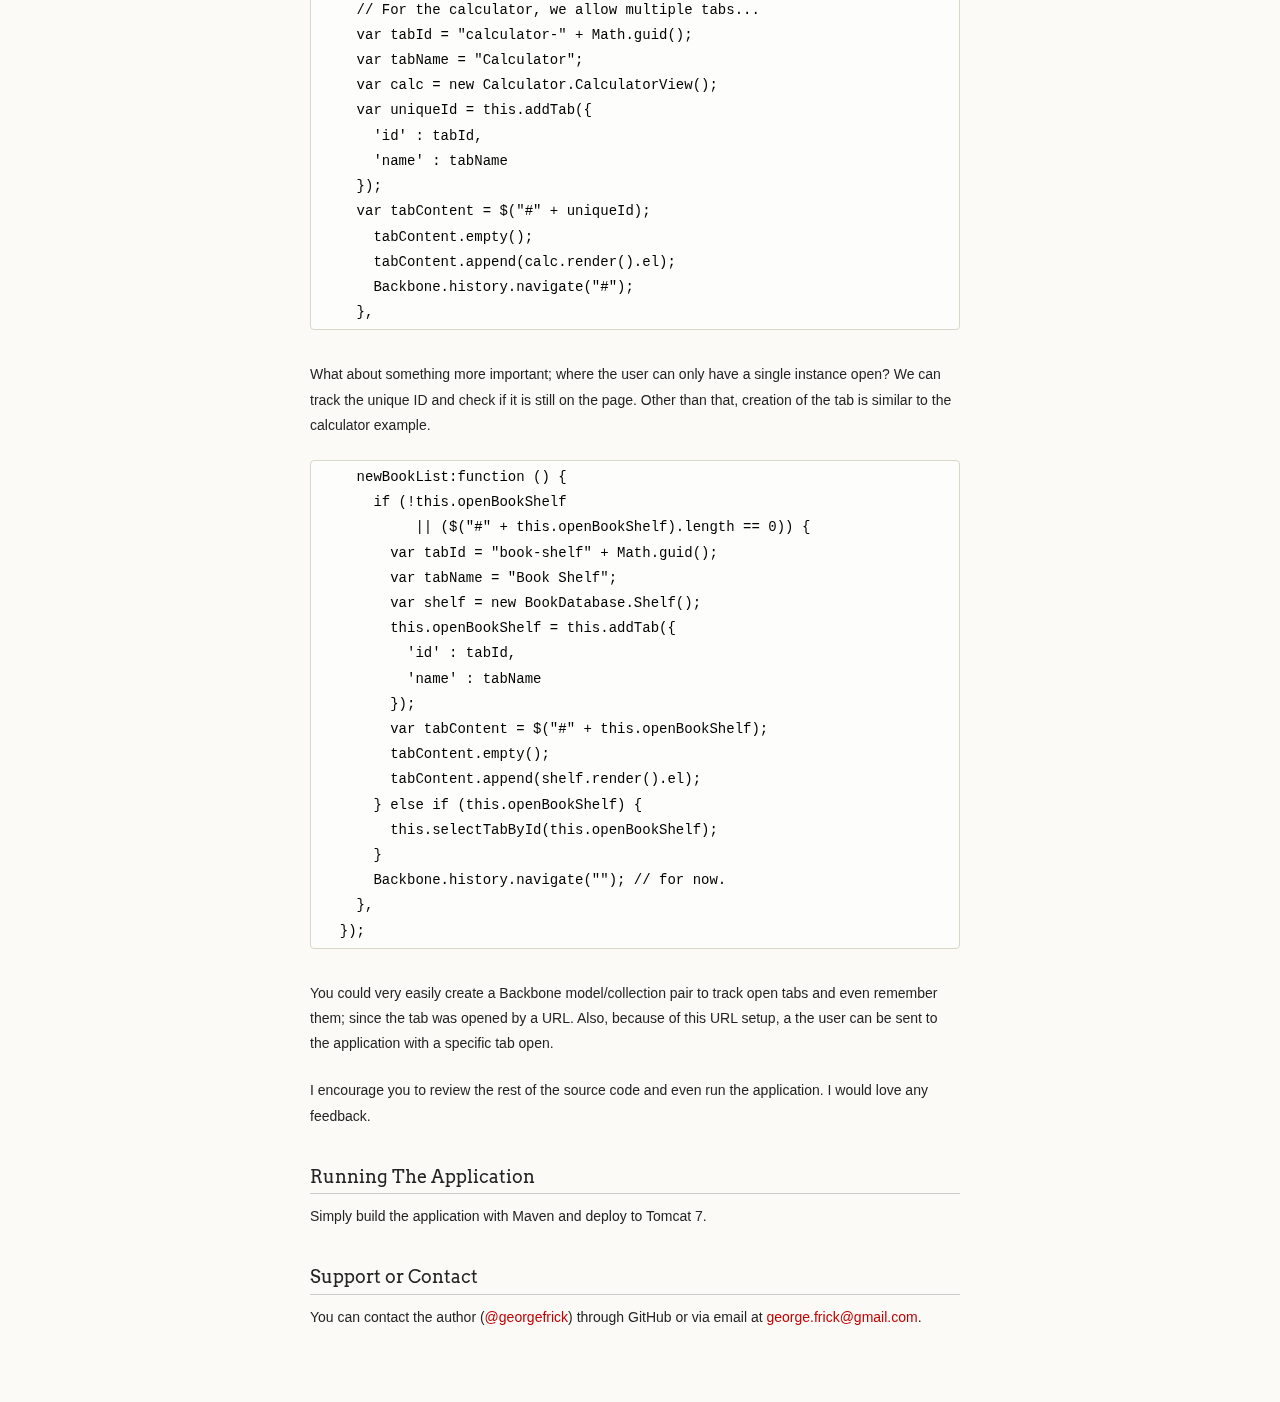
==== commit 2f3d16fe: "Create gh-pages branch via GitHub" ====
--- a/index.html
+++ b/index.html
@@ -1,42 +1,49 @@
-<!DOCTYPE html>
+<!doctype html>
 <html>
   <head>
-    <meta charset='utf-8'>
+    <meta charset="utf-8">
     <meta http-equiv="X-UA-Compatible" content="chrome=1">
-
-    <link rel="stylesheet" type="text/css" href="stylesheets/stylesheet.css" media="screen" />
-    <link rel="stylesheet" type="text/css" href="stylesheets/pygment_trac.css" media="screen" />
-    <link rel="stylesheet" type="text/css" href="stylesheets/print.css" media="print" />
-
     <title>Backbone Routed Tabs Example by georgefrick</title>
+
+    <link rel="stylesheet" href="stylesheets/styles.css">
+    <link rel="stylesheet" href="stylesheets/pygment_trac.css">
+    <script src="javascripts/scale.fix.js"></script>
+    <meta name="viewport" content="width=device-width, initial-scale=1, user-scalable=no">
+    <!--[if lt IE 9]>
+    <script src="//html5shiv.googlecode.com/svn/trunk/html5.js"></script>
+    <![endif]-->
   </head>
-
   <body>
-
-    <header>
-      <div class="container">
-        <h1>Backbone Routed Tabs Example</h1>
-        <h2>Using JQuery and Backbone as a simple application framework</h2>
-
-        <section id="downloads">
-          <a href="https://github.com/georgefrick/BackboneApplicationExample/zipball/master" class="btn">Download as .zip</a>
-          <a href="https://github.com/georgefrick/BackboneApplicationExample/tarball/master" class="btn">Download as .tar.gz</a>
-          <a href="https://github.com/georgefrick/BackboneApplicationExample" class="btn btn-github"><span class="icon"></span>View on GitHub</a>
-        </section>
-      </div>
-    </header>
-
-    <div class="container">
-      <section id="main_content">
-        <h3>Single page application management.</h3>
-
-<p>This application is a full example of using Backbone.js and JQuery to do simple management of larger single page web applications. </p>
-
-<p>The application works by using Backbone router route urls as commands. Using Backbones router to manage the addition and removal of tabs allows for tabs to exist as separate modules. Each module can be developed independently; giving the application a real 'windowed' feel on a single page.</p>
-
-<p>The application is focusing on kick starting applications and helping users learn backbone. From there you can use it as an application skeleton; or just an example to refer back to. </p>
-
-<h3>Features:</h3>
+    <div class="wrapper">
+      <header>
+        <h1 class="header">Backbone Routed Tabs Example</h1>
+        <p class="header">Using JQuery and Backbone as a simple application framework</p>
+
+        <ul>
+          <li class="download"><a class="buttons" href="https://github.com/georgefrick/BackboneApplicationExample/zipball/master">Download ZIP</a></li>
+          <li class="download"><a class="buttons" href="https://github.com/georgefrick/BackboneApplicationExample/tarball/master">Download TAR</a></li>
+          <li><a class="buttons github" href="https://github.com/georgefrick/BackboneApplicationExample">View On GitHub</a></li>
+        </ul>
+
+        <p class="header">This project is maintained by <a class="header name" href="https://github.com/georgefrick">georgefrick</a></p>
+
+
+      </header>
+      <section>
+        <h3>Bringing Order To Chaos.</h3>
+
+<p>By extending Backbone.js Router to add, remove and manage an instance of JQuery UI Tabs; you can build a single page web application without the mess. Organize your code into "modules", and launch the modules within tabs. </p>
+
+<p>Each module can be developed independently; giving the application a real 'windowed' feel on a single page. The application is focusing on kick starting applications and helping users learn backbone. From there you can use it as an application skeleton; or just a fun example to refer back to. </p>
+
+<h3>But I Don't Know Backbone?</h3>
+
+<ol>
+<li><a href="http://www.youtube.com/watch?v=PqtYcHyyWJA&amp;feature=plcp">Nick Gauthier's  Introduction To Backbone</a></li>
+<li><a href="http://www.youtube.com/watch?v=PcTVQyrWSSs">If you only have 30 minutes.</a></li>
+<li><a href="http://net.tutsplus.com/tutorials/javascript-ajax/getting-started-with-backbone-js/">Tuts Plus on Backbone.js</a></li>
+<li><a href="http://www.youtube.com/watch?v=uykzCfu1RiQ">Learning the RESTful side.</a></li>
+</ol><h3>Features:</h3>
 
 <ol>
 <li>Support for singleton tabs, reopening selects the previously opened tab.</li>
@@ -45,53 +52,156 @@
 <li>Scope is managed; parts of the application can be built individually and scope to their portion of the page.</li>
 </ol><h3>How It Works</h3>
 
-<p><strong>Singleton Tab</strong></p>
-
-<pre><code>  // If the tab doesn't exist or was destroyed, create.
-if (!this.openBookShelf
-     || ($("#" + this.openBookShelf).length == 0)) {
-  // Create a unique ID this for tab.
-  var tabId = "book-shelf" + Math.guid();
-  var tabName = "Book Shelf";
-  // Create an instance of your module.
-  var shelf = new BookDatabase.Shelf();
-  this.openBookShelf = this.addTab({
-    'id' : tabId,
-    'name' : tabName
+<p>Create a special Backbone.Router, that has the two templates needed for adding a tab to Jquery UI Tabs; the list element and the content.</p>
+
+<pre><code>Application.Router = Backbone.Router.extend({
+  initialize:function (options) {
+    this.el = options.el;
+    this.tabTemplate = Handlebars.loadTemplate("tab");
+    this.tabContentTemplate = Handlebars.loadTemplate("tabContent");            
+  },
+</code></pre>
+
+<p>Create the routes; similar to struts, this will be "what urls go where"; then add a blank function so that the url never looks like my.com/my.html#thelastcommand</p>
+
+<pre><code>  routes:{
+    "":"showHome",
+    "newBookList":"newBookList",
+    "newTodoList":"newTodoList",
+    "newCalculator":"newCalculator",
+    "closeAll":"closeAllTabs"
+  },
+  showHome:function () {
+    // do nothing
+  },
+</code></pre>
+
+<p>Create the addTab function. This function adds a new tab to the user interface, and returns a 
+unique id identifying the div where the content goes.</p>
+
+<p>The user can provide just a name, or everything (name, content, id)</p>
+
+<pre><code>    addTab : function(tabInfo) {
+      var current = {
+        // Defaults
+        'name' : "New Tab",
+        'content' : "",
+        'show' : true,
+        'id' : Math.guid()
+      };
+      var attr, val;
+      var attrs = {};
+
+      // Just name passed in? or an object full of properties.
+      if (typeof tabInfo === 'object') {
+        attrs = tabInfo;
+      } else {
+        attrs.name = tabInfo;
+      }
+
+      // Look for passed in options that override defaults and set them.
+      for (attr in attrs) {
+        val = attrs[attr];
+        if (current[attr] !== undefined &amp;&amp; !_.isEqual(current[attr], val)) {
+          current[attr] = val;
+        }
+      }
+
+      // Construct the new tab, consisting of the tab and the tab content.
+      this.el.find(".ui-tabs-nav:first").append(this.tabTemplate(current));
+      this.el.append(this.tabContentTemplate(current));
+      this.el.tabs("refresh");
+
+      // If the user opted not to show the tab, open in the background.
+      if (current.show) {
+        this.selectTabById(current.id);
+      }
+      return current.id;
+    },
+</code></pre>
+
+<p>Time to add that ability to select by id. Just look for the tab with that URL and get the parent index. This is the newer JQuery UI 1.9 way of doing it. There is also a check to make sure the tab is open.</p>
+
+<pre><code>    selectTabById : function(tabId) {
+      var index = $('#tabs a[href="' + tabId + '"]').parent().index();
+      return $("#" + tabId).length 
+               &amp;&amp; $("#tabs").tabs( "option", "active",index);
+    },
+</code></pre>
+
+<p>Another example of tab manipulation; this will close everything but the 'home' tab. You could have it close that too of course.</p>
+
+<pre><code>    closeAllTabs:function () {
+      var tabCount = $('#tabs &gt;ul &gt;li').size();
+      while (tabCount &gt; 1) {
+        var tab = $( "#tabs" ).find( ".ui-tabs-nav li:eq(1)" ).remove();
+        var panelId = tab.attr( "aria-controls" );
+        $( "#" + panelId ).remove();
+        $( "tabs" ).tabs( "refresh" );
+        tabCount--;
+      }
+      Backbone.history.navigate(""); // for now.
+    },
+</code></pre>
+
+<p>Now, lets open a simple module. This calculator module can be opened as many times as the user wishes. They'll get a new calculator and can operate separately on all of them. Shown here, is the routing function that creates an instance and places it in a tab.</p>
+
+<pre><code>  newCalculator:function () {
+    // For the calculator, we allow multiple tabs...
+    var tabId = "calculator-" + Math.guid();
+    var tabName = "Calculator";
+    var calc = new Calculator.CalculatorView();
+    var uniqueId = this.addTab({
+      'id' : tabId,
+      'name' : tabName
+    });
+    var tabContent = $("#" + uniqueId);
+      tabContent.empty();
+      tabContent.append(calc.render().el);                       
+      Backbone.history.navigate("#");
+    },
+</code></pre>
+
+<p>What about something more important; where the user can only have a single instance open? We can track the unique ID and check if it is still on the page. Other than that, creation of the tab is similar to the calculator example.</p>
+
+<pre><code>    newBookList:function () {
+      if (!this.openBookShelf 
+           || ($("#" + this.openBookShelf).length == 0)) {
+        var tabId = "book-shelf" + Math.guid();
+        var tabName = "Book Shelf";
+        var shelf = new BookDatabase.Shelf();
+        this.openBookShelf = this.addTab({
+          'id' : tabId,
+          'name' : tabName
+        });
+        var tabContent = $("#" + this.openBookShelf);
+        tabContent.empty();
+        tabContent.append(shelf.render().el);
+      } else if (this.openBookShelf) {
+        this.selectTabById(this.openBookShelf);
+      }
+      Backbone.history.navigate(""); // for now.
+    },
   });
-  // Content has a unique container.
-  var tabContent = $("#" + this.openBookShelf);
-  tabContent.empty();
-  tabContent.append(shelf.render().el);
-} else if (this.openBookShelf) {
-  // Tab exists, so select it.
-  this.selectTabById(this.openBookShelf);
-}
-</code></pre>
-
-<p><strong>Multiple Tabs</strong></p>
-
-<pre><code>// Create unique tab id.
-var tabId = "calculator-" + Math.guid();
-var tabName = "Calculator";
-// Create an instance of your module.
-var calc = new Calculator.CalculatorView();
-var uniqueId = this.addTab({
-  'id' : tabId,
-  'name' : tabName
-});
-// Content has a unique container.
-var tabContent = $("#" + uniqueId);
-tabContent.empty();
-tabContent.append(calc.render().el);
-</code></pre>
+</code></pre>
+
+<p>You could very easily create a Backbone model/collection pair to track open tabs and even remember them; since the tab was opened by a URL. Also, because of this URL setup, a the user can be sent to the application with a specific tab open.</p>
+
+<p>I encourage you to review the rest of the source code and even run the application. I would love any feedback.</p>
+
+<h3>Running The Application</h3>
+
+<p>Simply build the application with Maven and deploy to Tomcat 7. </p>
 
 <h3>Support or Contact</h3>
 
 <p>You can contact the author (<a href="https://github.com/georgefrick" class="user-mention">@georgefrick</a>) through GitHub or via email at <a href="mailto:george.frick@gmail.com">george.frick@gmail.com</a>.</p>
       </section>
+      <footer>
+        <p><small>Hosted on <a href="https://pages.github.com">GitHub Pages</a> using the Dinky theme</small></p>
+      </footer>
     </div>
-
-    
+    <!--[if !IE]><script>fixScale(document);</script><![endif]-->
+		
   </body>
 </html>--- a/stylesheets/styles.css
+++ b/stylesheets/styles.css
@@ -0,0 +1,413 @@
+@import url(https://fonts.googleapis.com/css?family=Arvo:400,700,400italic);
+
+/* MeyerWeb Reset */
+
+html, body, div, span, applet, object, iframe,
+h1, h2, h3, h4, h5, h6, p, blockquote, pre,
+a, abbr, acronym, address, big, cite, code,
+del, dfn, em, img, ins, kbd, q, s, samp,
+small, strike, strong, sub, sup, tt, var,
+b, u, i, center,
+dl, dt, dd, ol, ul, li,
+fieldset, form, label, legend,
+table, caption, tbody, tfoot, thead, tr, th, td,
+article, aside, canvas, details, embed,
+figure, figcaption, footer, header, hgroup,
+menu, nav, output, ruby, section, summary,
+time, mark, audio, video {
+  margin: 0;
+  padding: 0;
+  border: 0;
+  font: inherit;
+  vertical-align: baseline;
+}
+
+
+/* Base text styles */
+
+body {
+  padding:10px 50px 0 0;
+  font-family:"Helvetica Neue", Helvetica, Arial, sans-serif;
+	font-size: 14px;
+	color: #232323;
+	background-color: #FBFAF7;
+	margin: 0;
+	line-height: 1.8em;
+	-webkit-font-smoothing: antialiased;
+
+}
+
+h1, h2, h3, h4, h5, h6 {
+  color:#232323;
+  margin:36px 0 10px;
+}
+
+p, ul, ol, table, dl {
+  margin:0 0 22px;
+}
+
+h1, h2, h3 {
+	font-family: Arvo, Monaco, serif;
+  line-height:1.3;
+	font-weight: normal;
+}
+
+h1,h2, h3 {
+	display: block;
+	border-bottom: 1px solid #ccc;
+	padding-bottom: 5px;
+}
+
+h1 {
+	font-size: 30px;
+}
+
+h2 {
+	font-size: 24px;
+}
+
+h3 {
+	font-size: 18px;
+}
+
+h4, h5, h6 {
+	font-family: Arvo, Monaco, serif;
+	font-weight: 700;
+}
+
+a {
+  color:#C30000;
+  font-weight:200;
+  text-decoration:none;
+}
+
+a:hover {
+	text-decoration: underline;
+}
+
+a small {
+	font-size: 12px;
+}
+
+em {
+	font-style: italic;
+}
+
+strong {
+  font-weight:700;
+}
+
+ul li {
+  list-style: inside;
+  padding-left: 25px;
+}
+
+ol li {
+  list-style: decimal inside;
+  padding-left: 20px;
+}
+
+blockquote {
+  margin: 0;
+  padding: 0 0 0 20px;
+  font-style: italic;
+}
+
+dl, dt, dd, dl p {
+	font-color: #444;
+}
+
+dl dt {
+  font-weight: bold;
+}
+
+dl dd {
+  padding-left: 20px;
+  font-style: italic;
+}
+
+dl p {
+  padding-left: 20px;
+  font-style: italic;
+}
+
+hr {
+  border:0;
+  background:#ccc;
+  height:1px;
+  margin:0 0 24px;
+}
+
+/* Images */
+
+img {
+  position: relative;
+  margin: 0 auto;
+  max-width: 650px;
+  padding: 5px;
+  margin: 10px 0 32px 0;
+  border: 1px solid #ccc;
+}
+
+
+/* Code blocks */
+
+code, pre {
+	font-family: Monaco, "Bitstream Vera Sans Mono", "Lucida Console", Terminal, monospace;
+  color:#000;
+  font-size:14px;
+}
+
+pre {
+	padding: 4px 12px;
+  background: #FDFEFB;
+  border-radius:4px;
+  border:1px solid #D7D8C8;
+  overflow: auto;
+  overflow-y: hidden;
+	margin-bottom: 32px;
+}
+
+
+/* Tables */
+
+table {
+  width:100%;
+}
+
+table {
+  border: 1px solid #ccc;
+  margin-bottom: 32px;
+  text-align: left;
+ }
+
+th {
+  font-family: 'Arvo', Helvetica, Arial, sans-serif;
+	font-size: 18px;
+	font-weight: normal;
+  padding: 10px;
+  background: #232323;
+  color: #FDFEFB;
+ }
+
+td {
+  padding: 10px;
+	background: #ccc;
+ }
+
+
+/* Wrapper */
+.wrapper {
+  width:960px;
+}
+
+
+/* Header */
+
+header {
+	background-color: #171717;
+	color: #FDFDFB;
+  width:170px;
+  float:left;
+  position:fixed;
+	border: 1px solid #000;
+	-webkit-border-top-right-radius: 4px;
+	-webkit-border-bottom-right-radius: 4px;
+	-moz-border-radius-topright: 4px;
+	-moz-border-radius-bottomright: 4px;
+	border-top-right-radius: 4px;
+	border-bottom-right-radius: 4px;
+	padding: 34px 25px 22px 50px;
+	margin: 30px 25px 0 0;
+	-webkit-font-smoothing: antialiased;
+}
+
+p.header {
+	font-size: 16px;
+}
+
+h1.header {
+	font-family: Arvo, sans-serif;
+	font-size: 30px;
+	font-weight: 300;
+	line-height: 1.3em;
+	border-bottom: none;
+	margin-top: 0;
+}
+
+
+h1.header, a.header, a.name, header a{
+	color: #fff;
+}
+
+a.header {
+	text-decoration: underline;
+}
+
+a.name {
+	white-space: nowrap;
+}
+
+header ul {
+  list-style:none;
+  padding:0;
+}
+
+header li {
+	list-style-type: none;
+  width:132px;
+  height:15px;
+	margin-bottom: 12px;
+	line-height: 1em;
+	padding: 6px 6px 6px 7px;
+
+	background: #AF0011;
+	background: -moz-linear-gradient(top, #AF0011 0%, #820011 100%);
+  background: -webkit-gradient(linear, left top, left bottom, color-stop(0%,#f8f8f8), color-stop(100%,#dddddd));
+  background: -webkit-linear-gradient(top, #AF0011 0%,#820011 100%);
+  background: -o-linear-gradient(top, #AF0011 0%,#820011 100%);
+  background: -ms-linear-gradient(top, #AF0011 0%,#820011 100%);
+  background: linear-gradient(top, #AF0011 0%,#820011 100%);
+
+	border-radius:4px;
+  border:1px solid #0D0D0D;
+
+	-webkit-box-shadow: inset 0px 1px 1px 0 rgba(233,2,38, 1);
+	box-shadow: inset 0px 1px 1px 0 rgba(233,2,38, 1);
+
+}
+
+header li:hover {
+	background: #C3001D;
+	background: -moz-linear-gradient(top, #C3001D 0%, #950119 100%);
+  background: -webkit-gradient(linear, left top, left bottom, color-stop(0%,#f8f8f8), color-stop(100%,#dddddd));
+  background: -webkit-linear-gradient(top, #C3001D 0%,#950119 100%);
+  background: -o-linear-gradient(top, #C3001D 0%,#950119 100%);
+  background: -ms-linear-gradient(top, #C3001D 0%,#950119 100%);
+  background: linear-gradient(top, #C3001D 0%,#950119 100%);
+}
+
+a.buttons {
+	-webkit-font-smoothing: antialiased;
+	background: url(../images/arrow-down.png) no-repeat;
+	font-weight: normal;
+	text-shadow: rgba(0, 0, 0, 0.4) 0 -1px 0;
+	padding: 2px 2px 2px 22px;
+	height: 30px;
+}
+
+a.github {
+	background: url(../images/octocat-small.png) no-repeat 1px;
+}
+
+a.buttons:hover {
+	color: #fff;
+	text-decoration: none;
+}
+
+
+/* Section - for main page content */
+
+section {
+  width:650px;
+  float:right;
+  padding-bottom:50px;
+}
+
+
+/* Footer */
+
+footer {
+  width:170px;
+  float:left;
+  position:fixed;
+  bottom:10px;
+	padding-left: 50px;
+}
+
+@media print, screen and (max-width: 960px) {
+
+  div.wrapper {
+    width:auto;
+    margin:0;
+  }
+
+  header, section, footer {
+    float:none;
+    position:static;
+    width:auto;
+  }
+
+	footer {
+		border-top: 1px solid #ccc;
+		margin:0 84px 0 50px;
+		padding:0;
+	}
+
+  header {
+    padding-right:320px;
+  }
+
+  section {
+    padding:20px 84px 20px 50px;
+    margin:0 0 20px;
+  }
+
+  header a small {
+    display:inline;
+  }
+
+  header ul {
+    position:absolute;
+    right:130px;
+    top:84px;
+  }
+}
+
+@media print, screen and (max-width: 720px) {
+  body {
+    word-wrap:break-word;
+  }
+
+  header {
+    padding:10px 20px 0;
+		margin-right: 0;
+  }
+
+	section {
+    padding:10px 0 10px 20px;
+    margin:0 0 30px;
+  }
+
+	footer {
+		margin: 0 0 0 30px;
+	}
+
+  header ul, header p.view {
+    position:static;
+  }
+}
+
+@media print, screen and (max-width: 480px) {
+
+  header ul li.download {
+    display:none;
+  }
+
+	footer {
+		margin: 0 0 0 20px;
+	}
+
+	footer a{
+		display:block;
+	}
+
+}
+
+@media print {
+  body {
+    padding:0.4in;
+    font-size:12pt;
+    color:#444;
+  }
+}--- a/stylesheets/pygment_trac.css
+++ b/stylesheets/pygment_trac.css
@@ -1,3 +1,4 @@
+.highlight  { background: #ffffff; }
 .highlight .c { color: #999988; font-style: italic } /* Comment */
 .highlight .err { color: #a61717; background-color: #e3d2d2 } /* Error */
 .highlight .k { font-weight: bold } /* Keyword */
@@ -34,7 +35,7 @@
 .highlight .ne { color: #990000; font-weight: bold } /* Name.Exception */
 .highlight .nf { color: #990000; font-weight: bold } /* Name.Function */
 .highlight .nn { color: #555555 } /* Name.Namespace */
-.highlight .nt { color: #CBDFFF } /* Name.Tag */
+.highlight .nt { color: #000080 } /* Name.Tag */
 .highlight .nv { color: #008080 } /* Name.Variable */
 .highlight .ow { font-weight: bold } /* Operator.Word */
 .highlight .w { color: #bbbbbb } /* Text.Whitespace */
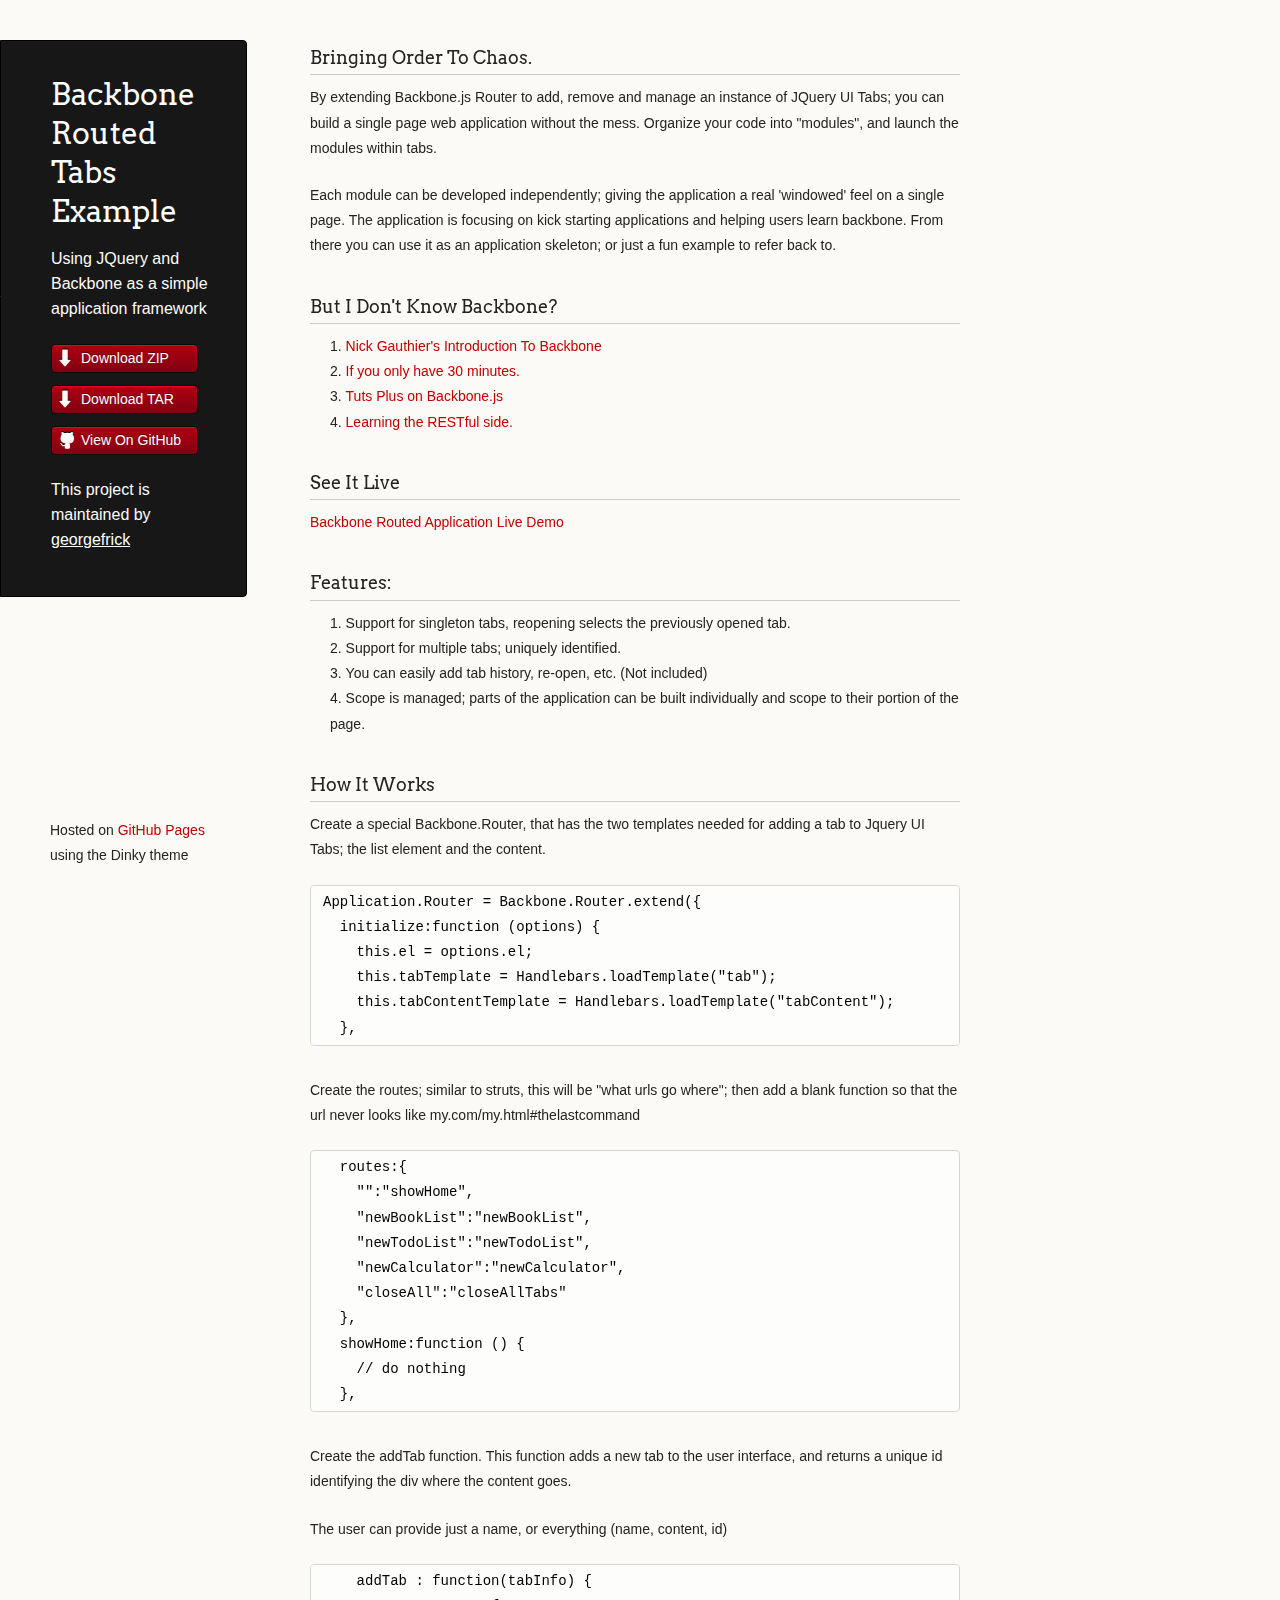
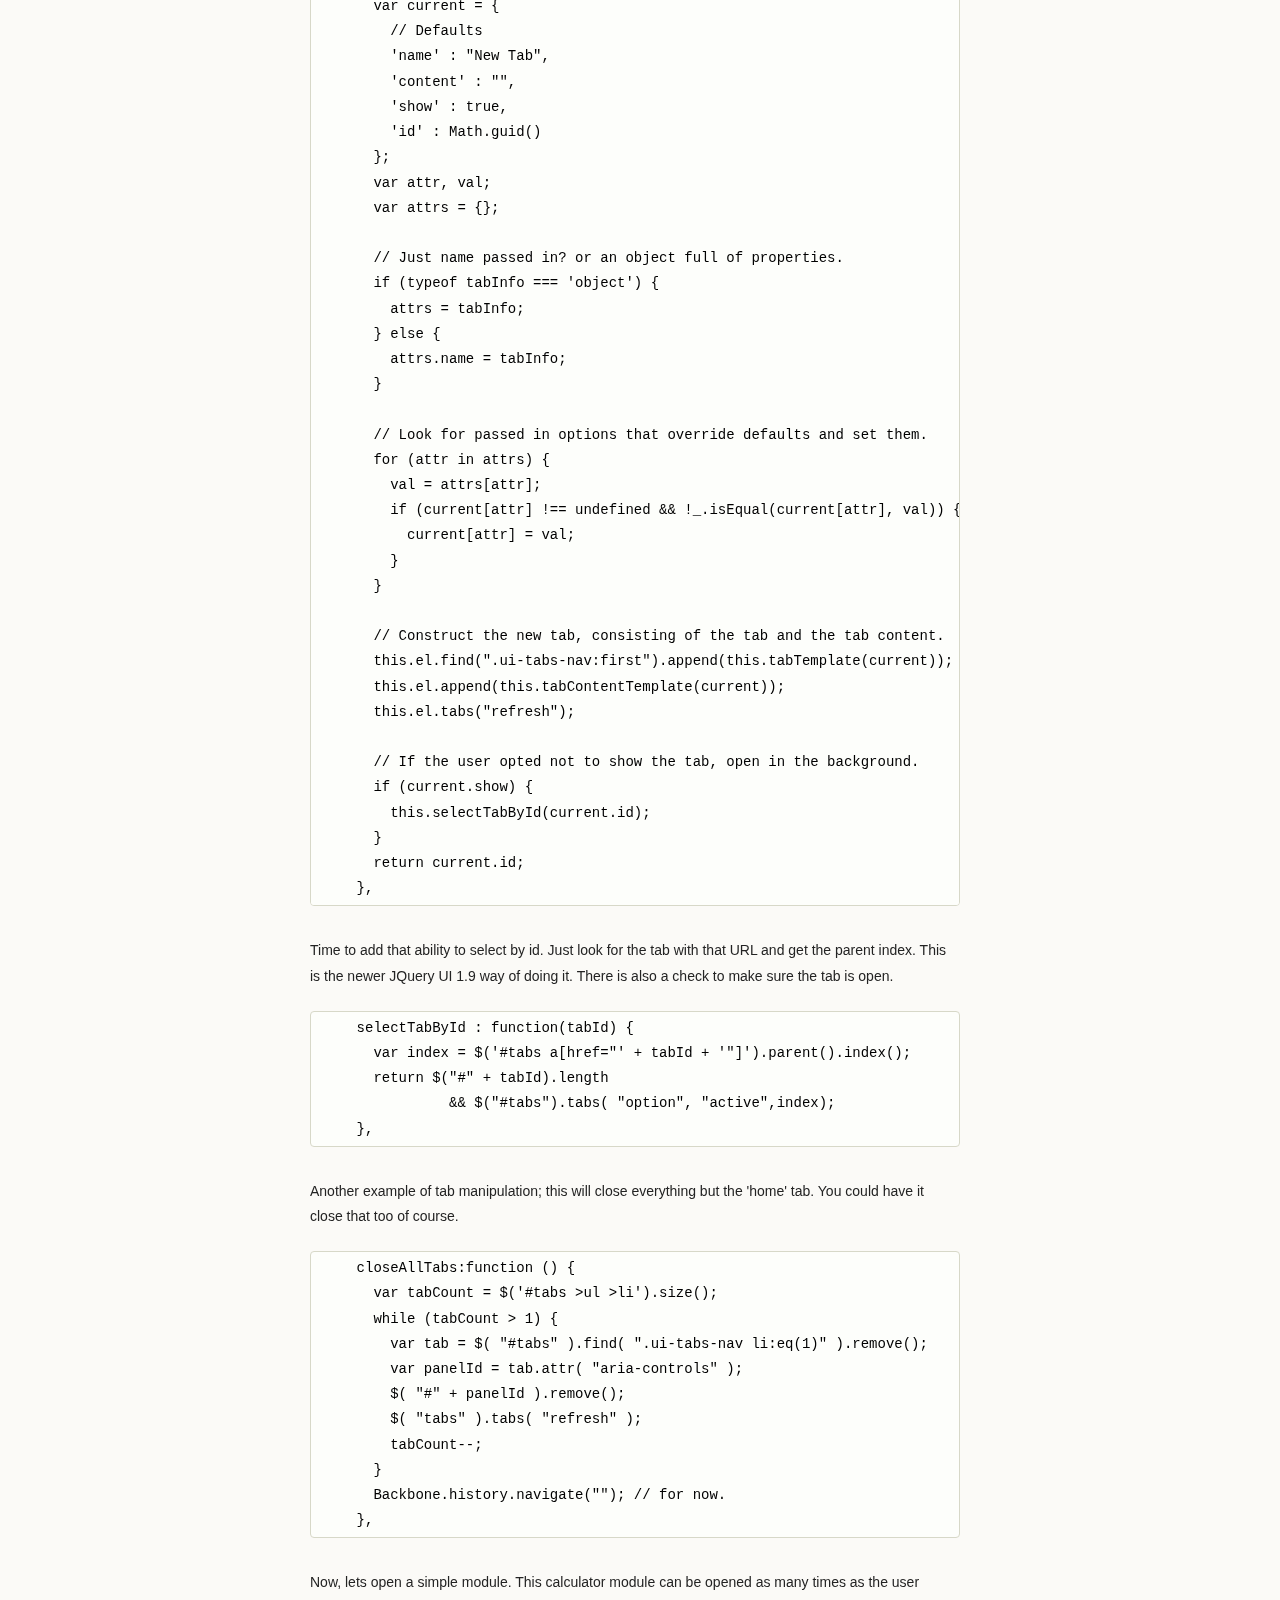
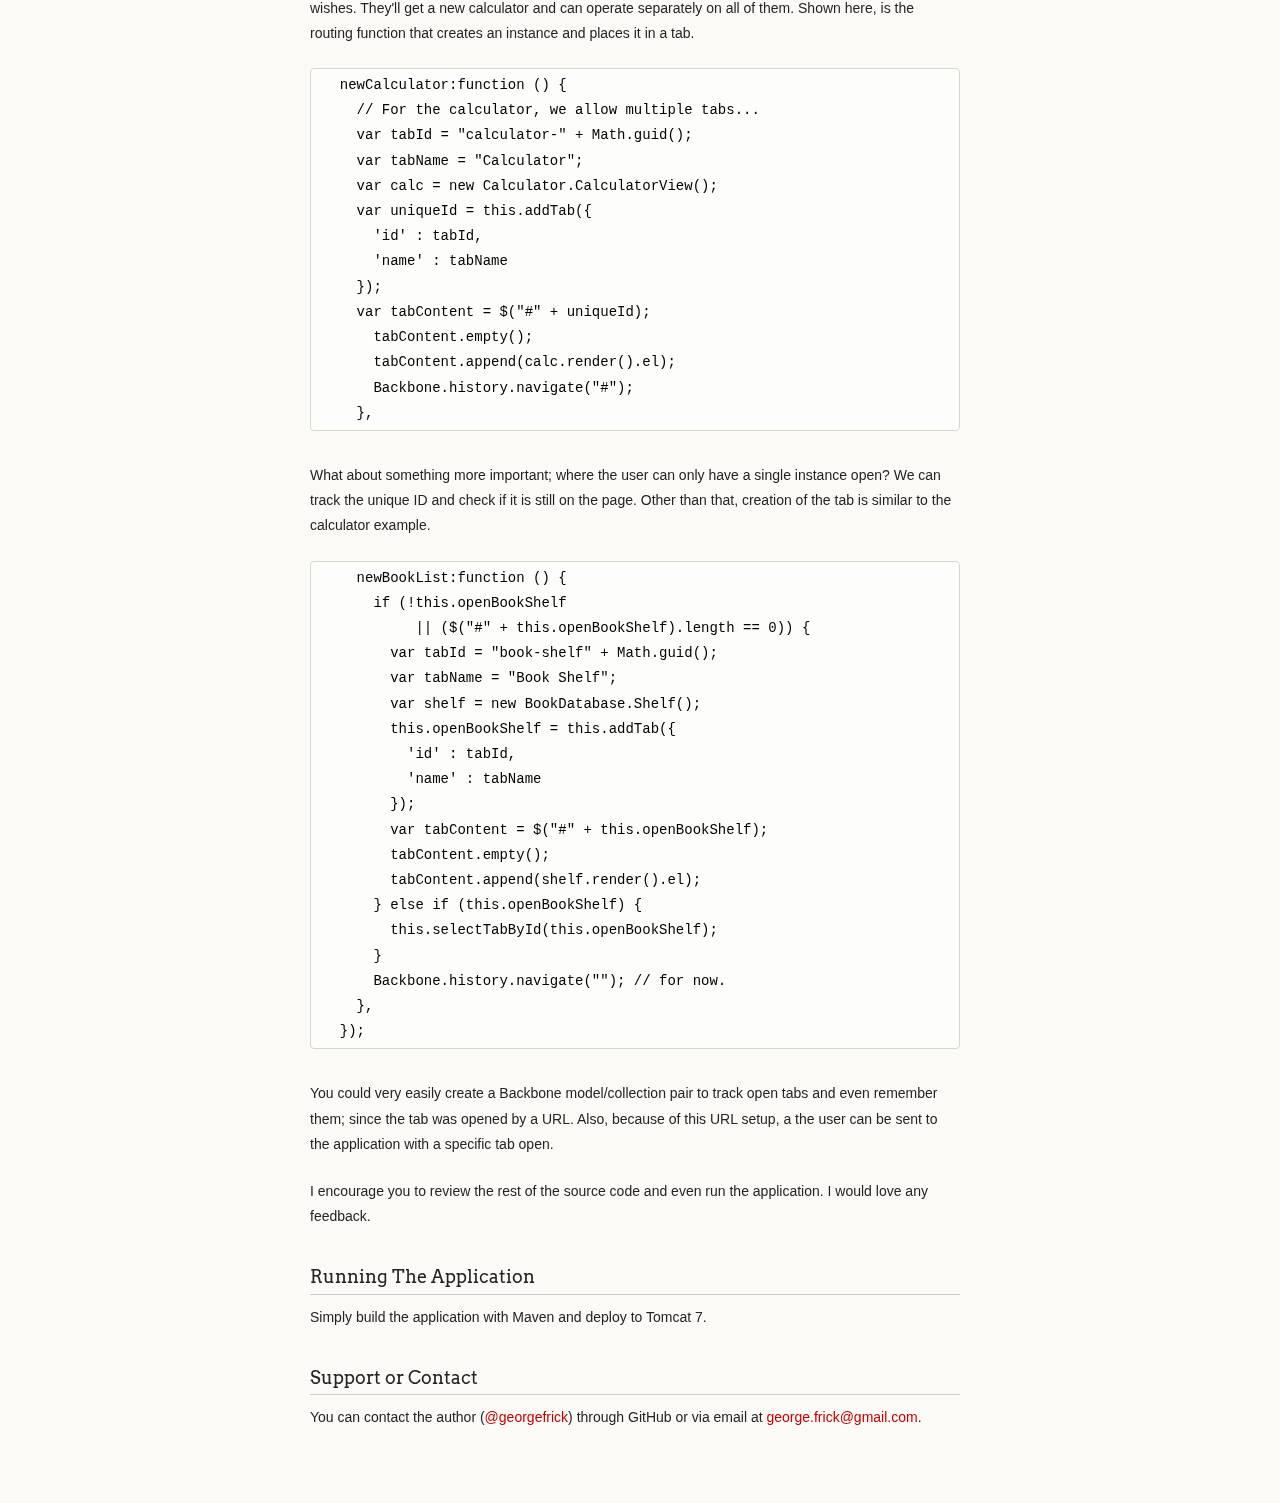
==== commit 2f2bd9a6: "Create gh-pages branch via GitHub" ====
--- a/index.html
+++ b/index.html
@@ -43,7 +43,11 @@
 <li><a href="http://www.youtube.com/watch?v=PcTVQyrWSSs">If you only have 30 minutes.</a></li>
 <li><a href="http://net.tutsplus.com/tutorials/javascript-ajax/getting-started-with-backbone-js/">Tuts Plus on Backbone.js</a></li>
 <li><a href="http://www.youtube.com/watch?v=uykzCfu1RiQ">Learning the RESTful side.</a></li>
-</ol><h3>Features:</h3>
+</ol><h3>See It Live</h3>
+
+<p><a href="http://animud.net:9090/bbapp/">Backbone Routed Application Live Demo</a></p>
+
+<h3>Features:</h3>
 
 <ol>
 <li>Support for singleton tabs, reopening selects the previously opened tab.</li>
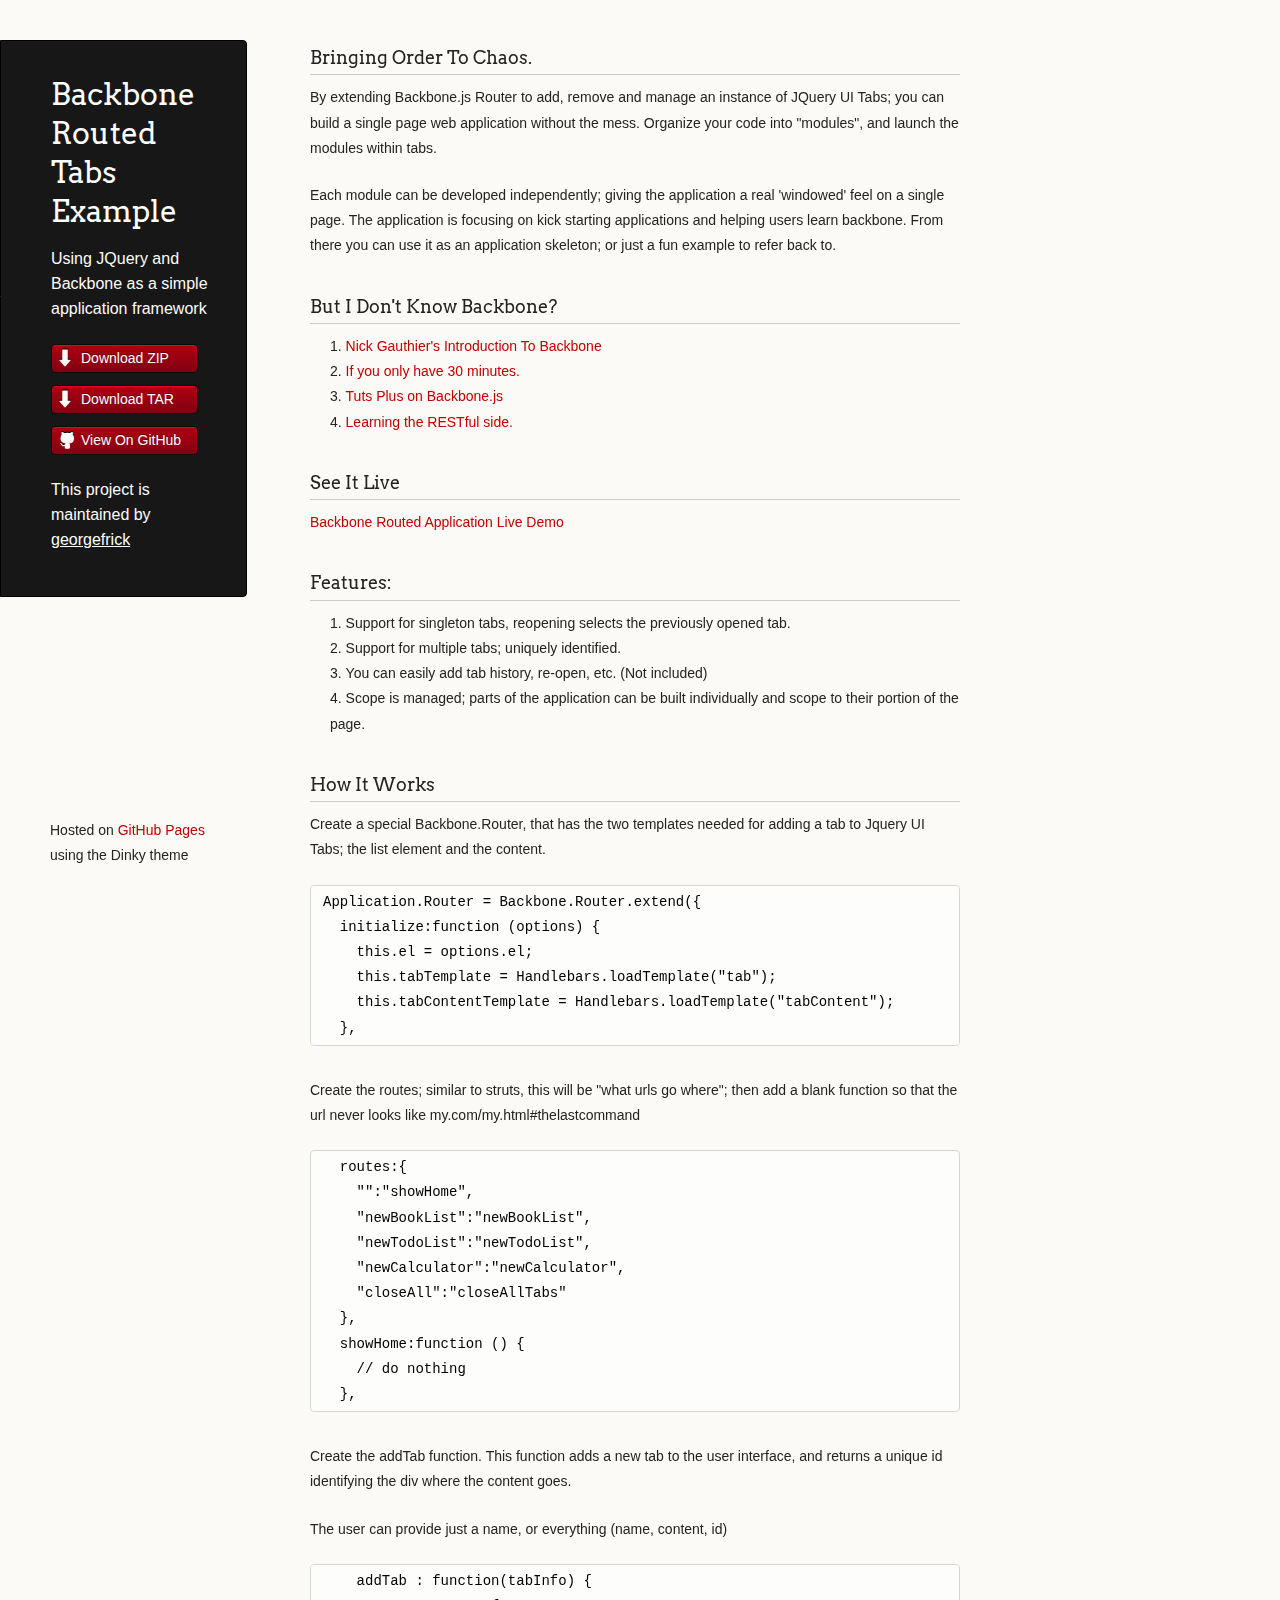
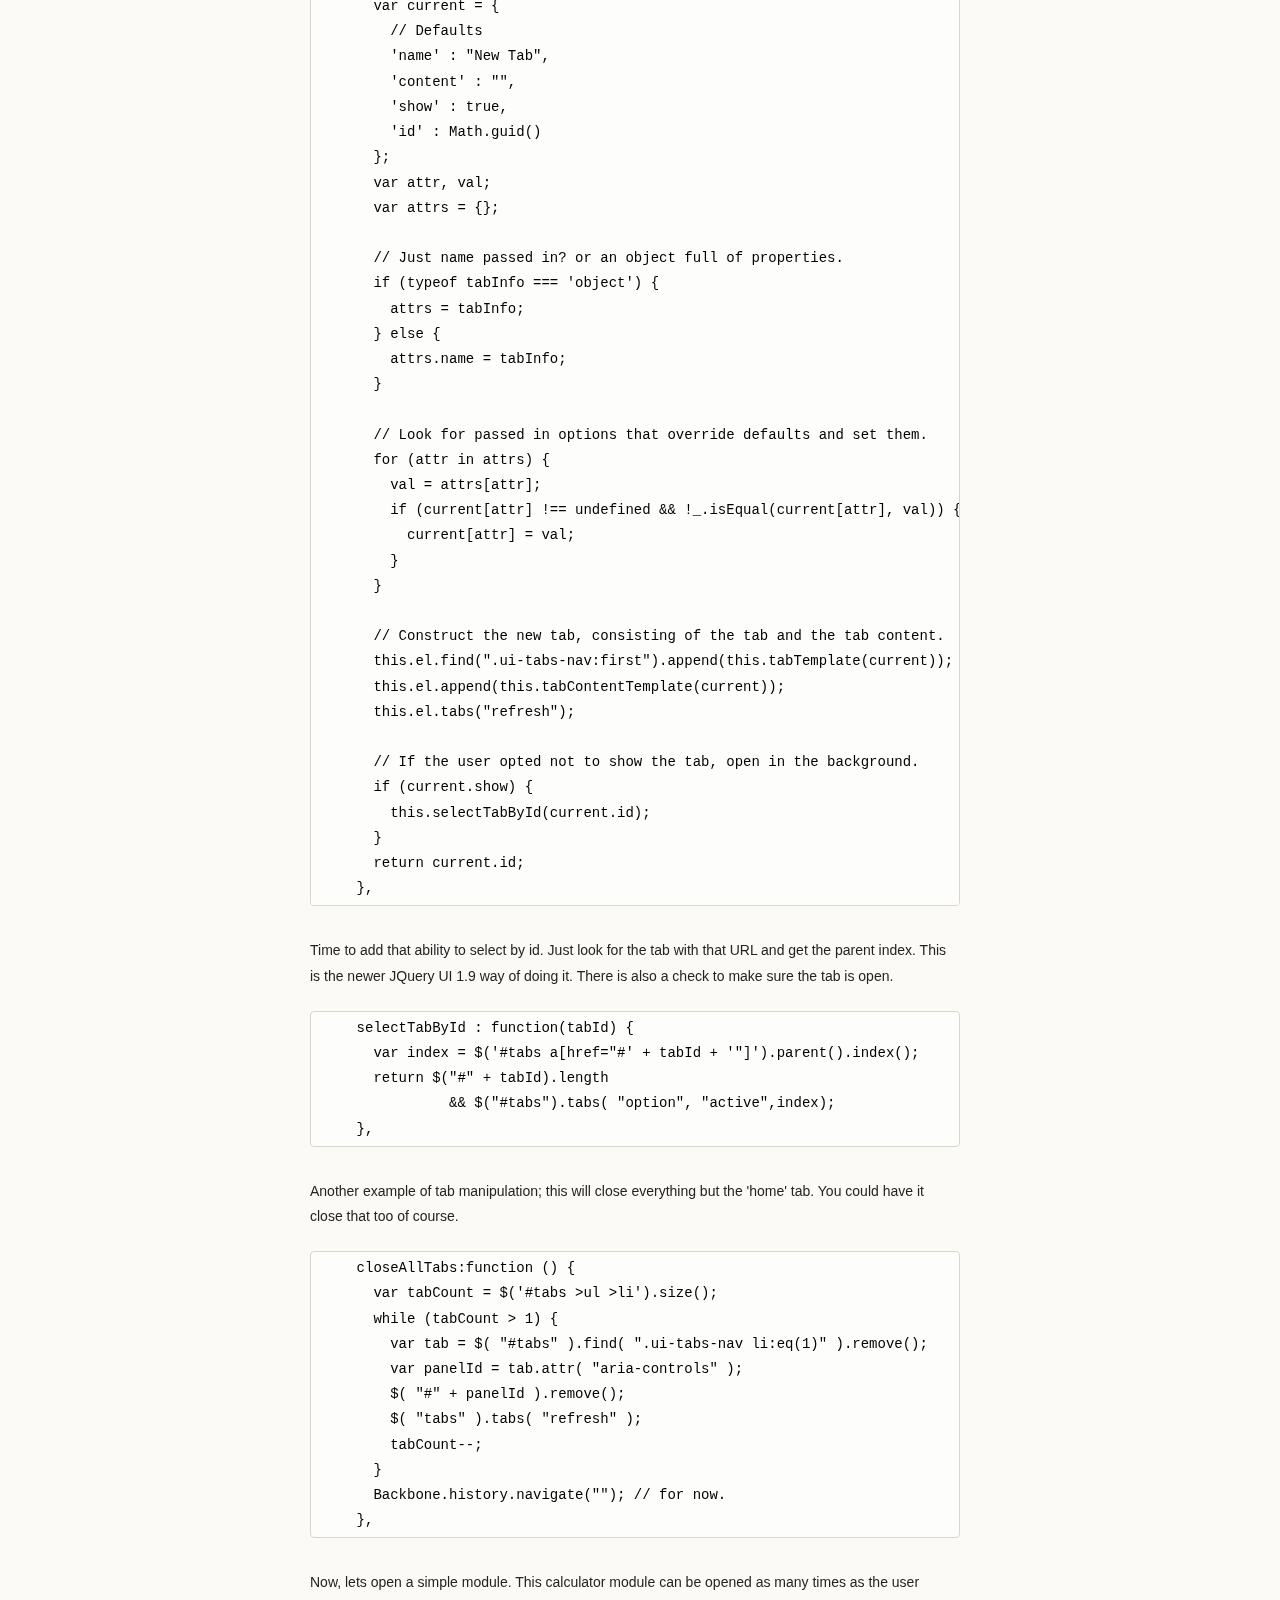
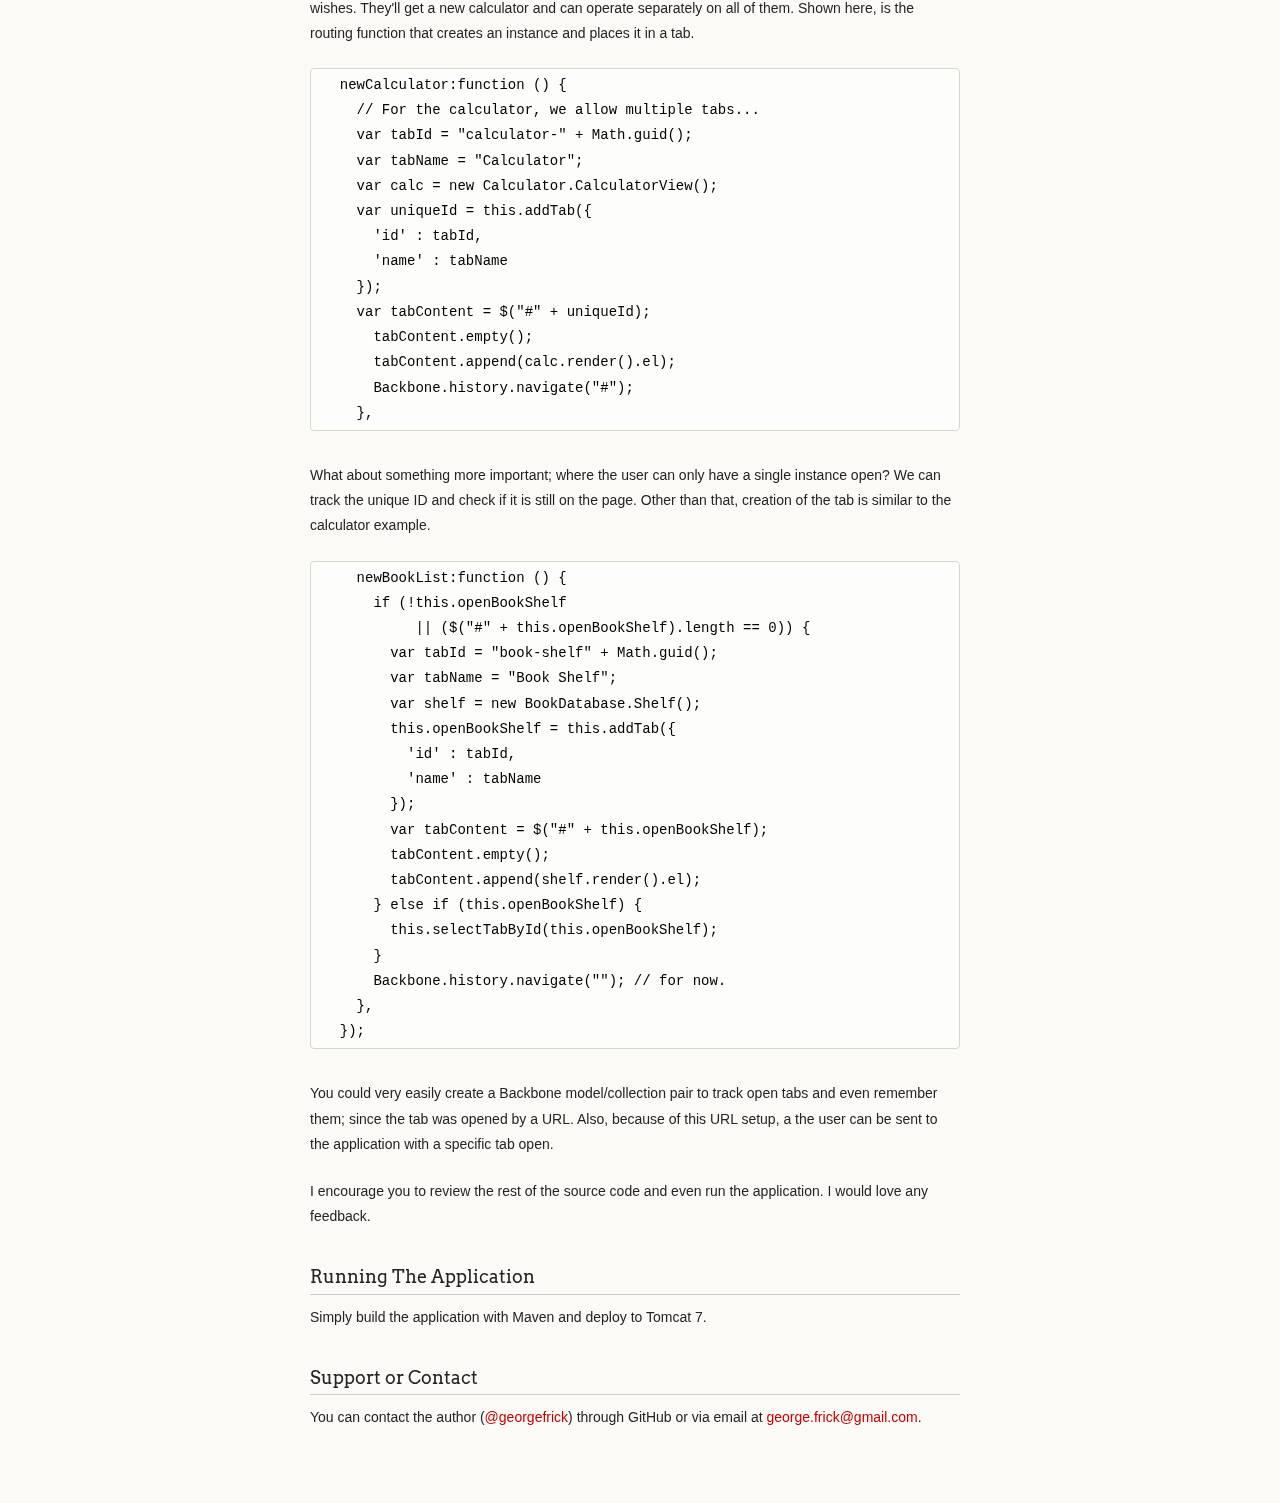
==== commit 5fd1a945: "Create gh-pages branch via GitHub" ====
--- a/index.html
+++ b/index.html
@@ -127,7 +127,7 @@
 <p>Time to add that ability to select by id. Just look for the tab with that URL and get the parent index. This is the newer JQuery UI 1.9 way of doing it. There is also a check to make sure the tab is open.</p>
 
 <pre><code>    selectTabById : function(tabId) {
-      var index = $('#tabs a[href="' + tabId + '"]').parent().index();
+      var index = $('#tabs a[href="#' + tabId + '"]').parent().index();
       return $("#" + tabId).length 
                &amp;&amp; $("#tabs").tabs( "option", "active",index);
     },
